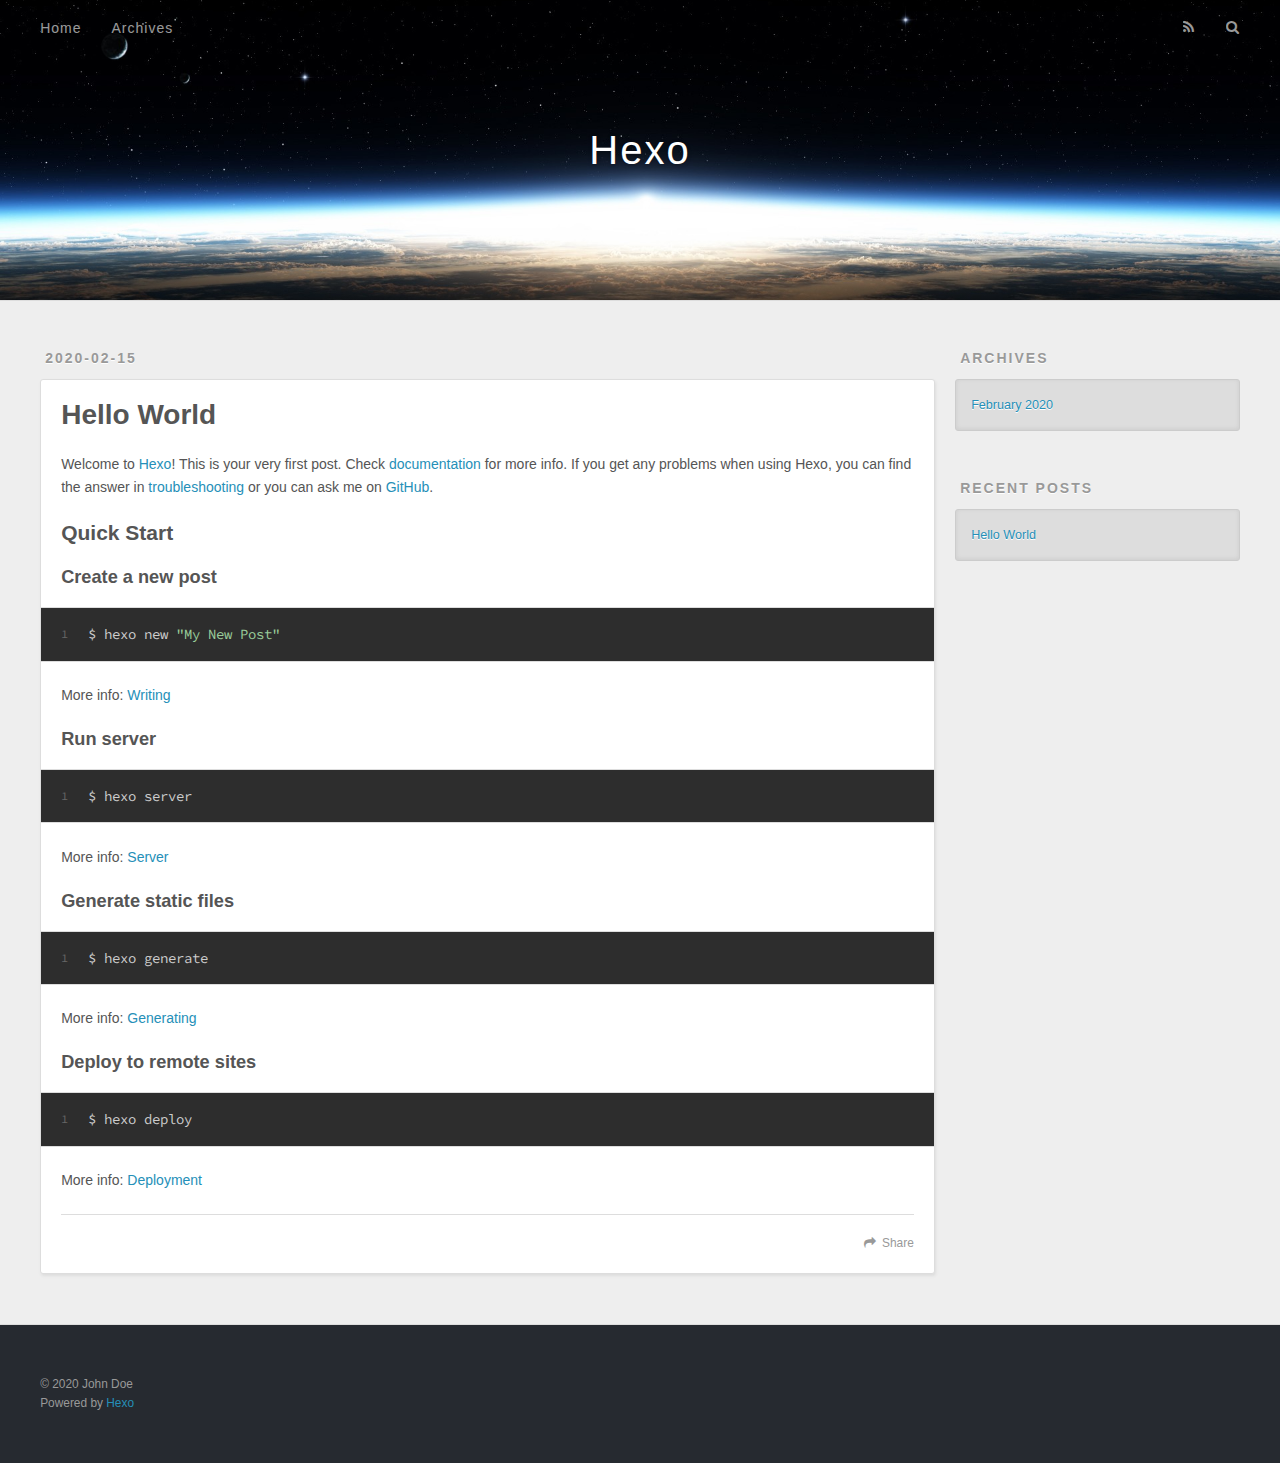
==== index.html @ aa14c9c3 "Site updated: 2020-02-15 01:35:12" ====
<!DOCTYPE html>
<html>
<head>
  <meta charset="utf-8">
  

  
  <title>Hexo</title>
  <meta name="viewport" content="width=device-width, initial-scale=1, maximum-scale=1">
  <meta property="og:type" content="website">
<meta property="og:title" content="Hexo">
<meta property="og:url" content="http://yoursite.com/index.html">
<meta property="og:site_name" content="Hexo">
<meta property="og:locale" content="en_US">
<meta property="article:author" content="John Doe">
<meta name="twitter:card" content="summary">
  
    <link rel="alternate" href="/atom.xml" title="Hexo" type="application/atom+xml">
  
  
    <link rel="icon" href="/favicon.png">
  
  
    <link href="//fonts.googleapis.com/css?family=Source+Code+Pro" rel="stylesheet" type="text/css">
  
  
<link rel="stylesheet" href="/css/style.css">

<meta name="generator" content="Hexo 4.2.0"></head>

<body>
  <div id="container">
    <div id="wrap">
      <header id="header">
  <div id="banner"></div>
  <div id="header-outer" class="outer">
    <div id="header-title" class="inner">
      <h1 id="logo-wrap">
        <a href="/" id="logo">Hexo</a>
      </h1>
      
    </div>
    <div id="header-inner" class="inner">
      <nav id="main-nav">
        <a id="main-nav-toggle" class="nav-icon"></a>
        
          <a class="main-nav-link" href="/">Home</a>
        
          <a class="main-nav-link" href="/archives">Archives</a>
        
      </nav>
      <nav id="sub-nav">
        
          <a id="nav-rss-link" class="nav-icon" href="/atom.xml" title="RSS Feed"></a>
        
        <a id="nav-search-btn" class="nav-icon" title="Search"></a>
      </nav>
      <div id="search-form-wrap">
        <form action="//google.com/search" method="get" accept-charset="UTF-8" class="search-form"><input type="search" name="q" class="search-form-input" placeholder="Search"><button type="submit" class="search-form-submit">&#xF002;</button><input type="hidden" name="sitesearch" value="http://yoursite.com"></form>
      </div>
    </div>
  </div>
</header>
      <div class="outer">
        <section id="main">
  
    <article id="post-hello-world" class="article article-type-post" itemscope itemprop="blogPost">
  <div class="article-meta">
    <a href="/2020/02/15/hello-world/" class="article-date">
  <time datetime="2020-02-14T17:27:29.000Z" itemprop="datePublished">2020-02-15</time>
</a>
    
  </div>
  <div class="article-inner">
    
    
      <header class="article-header">
        
  
    <h1 itemprop="name">
      <a class="article-title" href="/2020/02/15/hello-world/">Hello World</a>
    </h1>
  

      </header>
    
    <div class="article-entry" itemprop="articleBody">
      
        <p>Welcome to <a href="https://hexo.io/" target="_blank" rel="noopener">Hexo</a>! This is your very first post. Check <a href="https://hexo.io/docs/" target="_blank" rel="noopener">documentation</a> for more info. If you get any problems when using Hexo, you can find the answer in <a href="https://hexo.io/docs/troubleshooting.html" target="_blank" rel="noopener">troubleshooting</a> or you can ask me on <a href="https://github.com/hexojs/hexo/issues" target="_blank" rel="noopener">GitHub</a>.</p>
<h2 id="Quick-Start"><a href="#Quick-Start" class="headerlink" title="Quick Start"></a>Quick Start</h2><h3 id="Create-a-new-post"><a href="#Create-a-new-post" class="headerlink" title="Create a new post"></a>Create a new post</h3><figure class="highlight bash"><table><tr><td class="gutter"><pre><span class="line">1</span><br></pre></td><td class="code"><pre><span class="line">$ hexo new <span class="string">"My New Post"</span></span><br></pre></td></tr></table></figure>

<p>More info: <a href="https://hexo.io/docs/writing.html" target="_blank" rel="noopener">Writing</a></p>
<h3 id="Run-server"><a href="#Run-server" class="headerlink" title="Run server"></a>Run server</h3><figure class="highlight bash"><table><tr><td class="gutter"><pre><span class="line">1</span><br></pre></td><td class="code"><pre><span class="line">$ hexo server</span><br></pre></td></tr></table></figure>

<p>More info: <a href="https://hexo.io/docs/server.html" target="_blank" rel="noopener">Server</a></p>
<h3 id="Generate-static-files"><a href="#Generate-static-files" class="headerlink" title="Generate static files"></a>Generate static files</h3><figure class="highlight bash"><table><tr><td class="gutter"><pre><span class="line">1</span><br></pre></td><td class="code"><pre><span class="line">$ hexo generate</span><br></pre></td></tr></table></figure>

<p>More info: <a href="https://hexo.io/docs/generating.html" target="_blank" rel="noopener">Generating</a></p>
<h3 id="Deploy-to-remote-sites"><a href="#Deploy-to-remote-sites" class="headerlink" title="Deploy to remote sites"></a>Deploy to remote sites</h3><figure class="highlight bash"><table><tr><td class="gutter"><pre><span class="line">1</span><br></pre></td><td class="code"><pre><span class="line">$ hexo deploy</span><br></pre></td></tr></table></figure>

<p>More info: <a href="https://hexo.io/docs/one-command-deployment.html" target="_blank" rel="noopener">Deployment</a></p>

      
    </div>
    <footer class="article-footer">
      <a data-url="http://yoursite.com/2020/02/15/hello-world/" data-id="ck6mg7y090000gibo6sm74oia" class="article-share-link">Share</a>
      
      
    </footer>
  </div>
  
</article>


  


</section>
        
          <aside id="sidebar">
  
    

  
    

  
    
  
    
  <div class="widget-wrap">
    <h3 class="widget-title">Archives</h3>
    <div class="widget">
      <ul class="archive-list"><li class="archive-list-item"><a class="archive-list-link" href="/archives/2020/02/">February 2020</a></li></ul>
    </div>
  </div>


  
    
  <div class="widget-wrap">
    <h3 class="widget-title">Recent Posts</h3>
    <div class="widget">
      <ul>
        
          <li>
            <a href="/2020/02/15/hello-world/">Hello World</a>
          </li>
        
      </ul>
    </div>
  </div>

  
</aside>
        
      </div>
      <footer id="footer">
  
  <div class="outer">
    <div id="footer-info" class="inner">
      &copy; 2020 John Doe<br>
      Powered by <a href="http://hexo.io/" target="_blank">Hexo</a>
    </div>
  </div>
</footer>
    </div>
    <nav id="mobile-nav">
  
    <a href="/" class="mobile-nav-link">Home</a>
  
    <a href="/archives" class="mobile-nav-link">Archives</a>
  
</nav>
    

<script src="//ajax.googleapis.com/ajax/libs/jquery/2.0.3/jquery.min.js"></script>


  
<link rel="stylesheet" href="/fancybox/jquery.fancybox.css">

  
<script src="/fancybox/jquery.fancybox.pack.js"></script>




<script src="/js/script.js"></script>




  </div>
</body>
</html>
---- css/style.css ----
body {
  width: 100%;
}
body:before,
body:after {
  content: "";
  display: table;
}
body:after {
  clear: both;
}
html,
body,
div,
span,
applet,
object,
iframe,
h1,
h2,
h3,
h4,
h5,
h6,
p,
blockquote,
pre,
a,
abbr,
acronym,
address,
big,
cite,
code,
del,
dfn,
em,
img,
ins,
kbd,
q,
s,
samp,
small,
strike,
strong,
sub,
sup,
tt,
var,
dl,
dt,
dd,
ol,
ul,
li,
fieldset,
form,
label,
legend,
table,
caption,
tbody,
tfoot,
thead,
tr,
th,
td {
  margin: 0;
  padding: 0;
  border: 0;
  outline: 0;
  font-weight: inherit;
  font-style: inherit;
  font-family: inherit;
  font-size: 100%;
  vertical-align: baseline;
}
body {
  line-height: 1;
  color: #000;
  background: #fff;
}
ol,
ul {
  list-style: none;
}
table {
  border-collapse: separate;
  border-spacing: 0;
  vertical-align: middle;
}
caption,
th,
td {
  text-align: left;
  font-weight: normal;
  vertical-align: middle;
}
a img {
  border: none;
}
input,
button {
  margin: 0;
  padding: 0;
}
input::-moz-focus-inner,
button::-moz-focus-inner {
  border: 0;
  padding: 0;
}
@font-face {
  font-family: FontAwesome;
  font-style: normal;
  font-weight: normal;
  src: url("fonts/fontawesome-webfont.eot?v=#4.0.3");
  src: url("fonts/fontawesome-webfont.eot?#iefix&v=#4.0.3") format("embedded-opentype"), url("fonts/fontawesome-webfont.woff?v=#4.0.3") format("woff"), url("fonts/fontawesome-webfont.ttf?v=#4.0.3") format("truetype"), url("fonts/fontawesome-webfont.svg#fontawesomeregular?v=#4.0.3") format("svg");
}
html,
body,
#container {
  height: 100%;
}
body {
  background: #eee;
  font: 14px -apple-system, BlinkMacSystemFont, "Segoe UI", "Roboto", "Oxygen", "Ubuntu", "Cantarell", "Fira Sans", "Droid Sans", "Helvetica Neue", sans-serif;
  -webkit-text-size-adjust: 100%;
}
.outer {
  max-width: 1220px;
  margin: 0 auto;
  padding: 0 20px;
}
.outer:before,
.outer:after {
  content: "";
  display: table;
}
.outer:after {
  clear: both;
}
.inner {
  display: inline;
  float: left;
  width: 98.33333333333333%;
  margin: 0 0.833333333333333%;
}
.left,
.alignleft {
  float: left;
}
.right,
.alignright {
  float: right;
}
.clear {
  clear: both;
}
#container {
  position: relative;
}
.mobile-nav-on {
  overflow: hidden;
}
#wrap {
  height: 100%;
  width: 100%;
  position: absolute;
  top: 0;
  left: 0;
  -webkit-transition: 0.2s ease-out;
  -moz-transition: 0.2s ease-out;
  -ms-transition: 0.2s ease-out;
  transition: 0.2s ease-out;
  z-index: 1;
  background: #eee;
}
.mobile-nav-on #wrap {
  left: 280px;
}
@media screen and (min-width: 768px) {
  #main {
    display: inline;
    float: left;
    width: 73.33333333333333%;
    margin: 0 0.833333333333333%;
  }
}
.article-date,
.article-category-link,
.archive-year,
.widget-title {
  text-decoration: none;
  text-transform: uppercase;
  letter-spacing: 2px;
  color: #999;
  margin-bottom: 1em;
  margin-left: 5px;
  line-height: 1em;
  text-shadow: 0 1px #fff;
  font-weight: bold;
}
.article-inner,
.archive-article-inner {
  background: #fff;
  -webkit-box-shadow: 1px 2px 3px #ddd;
  box-shadow: 1px 2px 3px #ddd;
  border: 1px solid #ddd;
  border-radius: 3px;
}
.article-entry h1,
.widget h1 {
  font-size: 2em;
}
.article-entry h2,
.widget h2 {
  font-size: 1.5em;
}
.article-entry h3,
.widget h3 {
  font-size: 1.3em;
}
.article-entry h4,
.widget h4 {
  font-size: 1.2em;
}
.article-entry h5,
.widget h5 {
  font-size: 1em;
}
.article-entry h6,
.widget h6 {
  font-size: 1em;
  color: #999;
}
.article-entry hr,
.widget hr {
  border: 1px dashed #ddd;
}
.article-entry strong,
.widget strong {
  font-weight: bold;
}
.article-entry em,
.widget em,
.article-entry cite,
.widget cite {
  font-style: italic;
}
.article-entry sup,
.widget sup,
.article-entry sub,
.widget sub {
  font-size: 0.75em;
  line-height: 0;
  position: relative;
  vertical-align: baseline;
}
.article-entry sup,
.widget sup {
  top: -0.5em;
}
.article-entry sub,
.widget sub {
  bottom: -0.2em;
}
.article-entry small,
.widget small {
  font-size: 0.85em;
}
.article-entry acronym,
.widget acronym,
.article-entry abbr,
.widget abbr {
  border-bottom: 1px dotted;
}
.article-entry ul,
.widget ul,
.article-entry ol,
.widget ol,
.article-entry dl,
.widget dl {
  margin: 0 20px;
  line-height: 1.6em;
}
.article-entry ul ul,
.widget ul ul,
.article-entry ol ul,
.widget ol ul,
.article-entry ul ol,
.widget ul ol,
.article-entry ol ol,
.widget ol ol {
  margin-top: 0;
  margin-bottom: 0;
}
.article-entry ul,
.widget ul {
  list-style: disc;
}
.article-entry ol,
.widget ol {
  list-style: decimal;
}
.article-entry dt,
.widget dt {
  font-weight: bold;
}
#header {
  height: 300px;
  position: relative;
  border-bottom: 1px solid #ddd;
}
#header:before,
#header:after {
  content: "";
  position: absolute;
  left: 0;
  right: 0;
  height: 40px;
}
#header:before {
  top: 0;
  background: -webkit-linear-gradient(rgba(0,0,0,0.2), transparent);
  background: -moz-linear-gradient(rgba(0,0,0,0.2), transparent);
  background: -ms-linear-gradient(rgba(0,0,0,0.2), transparent);
  background: linear-gradient(rgba(0,0,0,0.2), transparent);
}
#header:after {
  bottom: 0;
  background: -webkit-linear-gradient(transparent, rgba(0,0,0,0.2));
  background: -moz-linear-gradient(transparent, rgba(0,0,0,0.2));
  background: -ms-linear-gradient(transparent, rgba(0,0,0,0.2));
  background: linear-gradient(transparent, rgba(0,0,0,0.2));
}
#header-outer {
  height: 100%;
  position: relative;
}
#header-inner {
  position: relative;
  overflow: hidden;
}
#banner {
  position: absolute;
  top: 0;
  left: 0;
  width: 100%;
  height: 100%;
  background: url("images/banner.jpg") center #000;
  -webkit-background-size: cover;
  -moz-background-size: cover;
  background-size: cover;
  z-index: -1;
}
#header-title {
  text-align: center;
  height: 40px;
  position: absolute;
  top: 50%;
  left: 0;
  margin-top: -20px;
}
#logo,
#subtitle {
  text-decoration: none;
  color: #fff;
  font-weight: 300;
  text-shadow: 0 1px 4px rgba(0,0,0,0.3);
}
#logo {
  font-size: 40px;
  line-height: 40px;
  letter-spacing: 2px;
}
#subtitle {
  font-size: 16px;
  line-height: 16px;
  letter-spacing: 1px;
}
#subtitle-wrap {
  margin-top: 16px;
}
#main-nav {
  float: left;
  margin-left: -15px;
}
.nav-icon,
.main-nav-link {
  float: left;
  color: #fff;
  opacity: 0.6;
  text-decoration: none;
  text-shadow: 0 1px rgba(0,0,0,0.2);
  -webkit-transition: opacity 0.2s;
  -moz-transition: opacity 0.2s;
  -ms-transition: opacity 0.2s;
  transition: opacity 0.2s;
  display: block;
  padding: 20px 15px;
}
.nav-icon:hover,
.main-nav-link:hover {
  opacity: 1;
}
.nav-icon {
  font-family: FontAwesome;
  text-align: center;
  font-size: 14px;
  width: 14px;
  height: 14px;
  padding: 20px 15px;
  position: relative;
  cursor: pointer;
}
.main-nav-link {
  font-weight: 300;
  letter-spacing: 1px;
}
@media screen and (max-width: 479px) {
  .main-nav-link {
    display: none;
  }
}
#main-nav-toggle {
  display: none;
}
#main-nav-toggle:before {
  content: "\f0c9";
}
@media screen and (max-width: 479px) {
  #main-nav-toggle {
    display: block;
  }
}
#sub-nav {
  float: right;
  margin-right: -15px;
}
#nav-rss-link:before {
  content: "\f09e";
}
#nav-search-btn:before {
  content: "\f002";
}
#search-form-wrap {
  position: absolute;
  top: 15px;
  width: 150px;
  height: 30px;
  right: -150px;
  opacity: 0;
  -webkit-transition: 0.2s ease-out;
  -moz-transition: 0.2s ease-out;
  -ms-transition: 0.2s ease-out;
  transition: 0.2s ease-out;
}
#search-form-wrap.on {
  opacity: 1;
  right: 0;
}
@media screen and (max-width: 479px) {
  #search-form-wrap {
    width: 100%;
    right: -100%;
  }
}
.search-form {
  position: absolute;
  top: 0;
  left: 0;
  right: 0;
  background: #fff;
  padding: 5px 15px;
  border-radius: 15px;
  -webkit-box-shadow: 0 0 10px rgba(0,0,0,0.3);
  box-shadow: 0 0 10px rgba(0,0,0,0.3);
}
.search-form-input {
  border: none;
  background: none;
  color: #555;
  width: 100%;
  font: 13px -apple-system, BlinkMacSystemFont, "Segoe UI", "Roboto", "Oxygen", "Ubuntu", "Cantarell", "Fira Sans", "Droid Sans", "Helvetica Neue", sans-serif;
  outline: none;
}
.search-form-input::-webkit-search-results-decoration,
.search-form-input::-webkit-search-cancel-button {
  -webkit-appearance: none;
}
.search-form-submit {
  position: absolute;
  top: 50%;
  right: 10px;
  margin-top: -7px;
  font: 13px FontAwesome;
  border: none;
  background: none;
  color: #bbb;
  cursor: pointer;
}
.search-form-submit:hover,
.search-form-submit:focus {
  color: #777;
}
.article {
  margin: 50px 0;
}
.article-inner {
  overflow: hidden;
}
.article-meta:before,
.article-meta:after {
  content: "";
  display: table;
}
.article-meta:after {
  clear: both;
}
.article-date {
  float: left;
}
.article-category {
  float: left;
  line-height: 1em;
  color: #ccc;
  text-shadow: 0 1px #fff;
  margin-left: 8px;
}
.article-category:before {
  content: "\2022";
}
.article-category-link {
  margin: 0 12px 1em;
}
.article-header {
  padding: 20px 20px 0;
}
.article-title {
  text-decoration: none;
  font-size: 2em;
  font-weight: bold;
  color: #555;
  line-height: 1.1em;
  -webkit-transition: color 0.2s;
  -moz-transition: color 0.2s;
  -ms-transition: color 0.2s;
  transition: color 0.2s;
}
a.article-title:hover {
  color: #258fb8;
}
.article-entry {
  color: #555;
  padding: 0 20px;
}
.article-entry:before,
.article-entry:after {
  content: "";
  display: table;
}
.article-entry:after {
  clear: both;
}
.article-entry p,
.article-entry table {
  line-height: 1.6em;
  margin: 1.6em 0;
}
.article-entry h1,
.article-entry h2,
.article-entry h3,
.article-entry h4,
.article-entry h5,
.article-entry h6 {
  font-weight: bold;
}
.article-entry h1,
.article-entry h2,
.article-entry h3,
.article-entry h4,
.article-entry h5,
.article-entry h6 {
  line-height: 1.1em;
  margin: 1.1em 0;
}
.article-entry a {
  color: #258fb8;
  text-decoration: none;
}
.article-entry a:hover {
  text-decoration: underline;
}
.article-entry ul,
.article-entry ol,
.article-entry dl {
  margin-top: 1.6em;
  margin-bottom: 1.6em;
}
.article-entry img,
.article-entry video {
  max-width: 100%;
  height: auto;
  display: block;
  margin: auto;
}
.article-entry iframe {
  border: none;
}
.article-entry table {
  width: 100%;
  border-collapse: collapse;
  border-spacing: 0;
}
.article-entry th {
  font-weight: bold;
  border-bottom: 3px solid #ddd;
  padding-bottom: 0.5em;
}
.article-entry td {
  border-bottom: 1px solid #ddd;
  padding: 10px 0;
}
.article-entry blockquote {
  font-family: Georgia, "Times New Roman", serif;
  font-size: 1.4em;
  margin: 1.6em 20px;
  text-align: center;
}
.article-entry blockquote footer {
  font-size: 14px;
  margin: 1.6em 0;
  font-family: -apple-system, BlinkMacSystemFont, "Segoe UI", "Roboto", "Oxygen", "Ubuntu", "Cantarell", "Fira Sans", "Droid Sans", "Helvetica Neue", sans-serif;
}
.article-entry blockquote footer cite:before {
  content: "—";
  padding: 0 0.5em;
}
.article-entry .pullquote {
  text-align: left;
  width: 45%;
  margin: 0;
}
.article-entry .pullquote.left {
  margin-left: 0.5em;
  margin-right: 1em;
}
.article-entry .pullquote.right {
  margin-right: 0.5em;
  margin-left: 1em;
}
.article-entry .caption {
  color: #999;
  display: block;
  font-size: 0.9em;
  margin-top: 0.5em;
  position: relative;
  text-align: center;
}
.article-entry .video-container {
  position: relative;
  padding-top: 56.25%;
  height: 0;
  overflow: hidden;
}
.article-entry .video-container iframe,
.article-entry .video-container object,
.article-entry .video-container embed {
  position: absolute;
  top: 0;
  left: 0;
  width: 100%;
  height: 100%;
  margin-top: 0;
}
.article-more-link a {
  display: inline-block;
  line-height: 1em;
  padding: 6px 15px;
  border-radius: 15px;
  background: #eee;
  color: #999;
  text-shadow: 0 1px #fff;
  text-decoration: none;
}
.article-more-link a:hover {
  background: #258fb8;
  color: #fff;
  text-decoration: none;
  text-shadow: 0 1px #1e7293;
}
.article-footer {
  font-size: 0.85em;
  line-height: 1.6em;
  border-top: 1px solid #ddd;
  padding-top: 1.6em;
  margin: 0 20px 20px;
}
.article-footer:before,
.article-footer:after {
  content: "";
  display: table;
}
.article-footer:after {
  clear: both;
}
.article-footer a {
  color: #999;
  text-decoration: none;
}
.article-footer a:hover {
  color: #555;
}
.article-tag-list-item {
  float: left;
  margin-right: 10px;
}
.article-tag-list-link:before {
  content: "#";
}
.article-comment-link {
  float: right;
}
.article-comment-link:before {
  content: "\f075";
  font-family: FontAwesome;
  padding-right: 8px;
}
.article-share-link {
  cursor: pointer;
  float: right;
  margin-left: 20px;
}
.article-share-link:before {
  content: "\f064";
  font-family: FontAwesome;
  padding-right: 6px;
}
#article-nav {
  position: relative;
}
#article-nav:before,
#article-nav:after {
  content: "";
  display: table;
}
#article-nav:after {
  clear: both;
}
@media screen and (min-width: 768px) {
  #article-nav {
    margin: 50px 0;
  }
  #article-nav:before {
    width: 8px;
    height: 8px;
    position: absolute;
    top: 50%;
    left: 50%;
    margin-top: -4px;
    margin-left: -4px;
    content: "";
    border-radius: 50%;
    background: #ddd;
    -webkit-box-shadow: 0 1px 2px #fff;
    box-shadow: 0 1px 2px #fff;
  }
}
.article-nav-link-wrap {
  text-decoration: none;
  text-shadow: 0 1px #fff;
  color: #999;
  -webkit-box-sizing: border-box;
  -moz-box-sizing: border-box;
  box-sizing: border-box;
  margin-top: 50px;
  text-align: center;
  display: block;
}
.article-nav-link-wrap:hover {
  color: #555;
}
@media screen and (min-width: 768px) {
  .article-nav-link-wrap {
    width: 50%;
    margin-top: 0;
  }
}
@media screen and (min-width: 768px) {
  #article-nav-newer {
    float: left;
    text-align: right;
    padding-right: 20px;
  }
}
@media screen and (min-width: 768px) {
  #article-nav-older {
    float: right;
    text-align: left;
    padding-left: 20px;
  }
}
.article-nav-caption {
  text-transform: uppercase;
  letter-spacing: 2px;
  color: #ddd;
  line-height: 1em;
  font-weight: bold;
}
#article-nav-newer .article-nav-caption {
  margin-right: -2px;
}
.article-nav-title {
  font-size: 0.85em;
  line-height: 1.6em;
  margin-top: 0.5em;
}
.article-share-box {
  position: absolute;
  display: none;
  background: #fff;
  -webkit-box-shadow: 1px 2px 10px rgba(0,0,0,0.2);
  box-shadow: 1px 2px 10px rgba(0,0,0,0.2);
  border-radius: 3px;
  margin-left: -145px;
  overflow: hidden;
  z-index: 1;
}
.article-share-box.on {
  display: block;
}
.article-share-input {
  width: 100%;
  background: none;
  -webkit-box-sizing: border-box;
  -moz-box-sizing: border-box;
  box-sizing: border-box;
  font: 14px -apple-system, BlinkMacSystemFont, "Segoe UI", "Roboto", "Oxygen", "Ubuntu", "Cantarell", "Fira Sans", "Droid Sans", "Helvetica Neue", sans-serif;
  padding: 0 15px;
  color: #555;
  outline: none;
  border: 1px solid #ddd;
  border-radius: 3px 3px 0 0;
  height: 36px;
  line-height: 36px;
}
.article-share-links {
  background: #eee;
}
.article-share-links:before,
.article-share-links:after {
  content: "";
  display: table;
}
.article-share-links:after {
  clear: both;
}
.article-share-twitter,
.article-share-facebook,
.article-share-pinterest,
.article-share-google {
  width: 50px;
  height: 36px;
  display: block;
  float: left;
  position: relative;
  color: #999;
  text-shadow: 0 1px #fff;
}
.article-share-twitter:before,
.article-share-facebook:before,
.article-share-pinterest:before,
.article-share-google:before {
  font-size: 20px;
  font-family: FontAwesome;
  width: 20px;
  height: 20px;
  position: absolute;
  top: 50%;
  left: 50%;
  margin-top: -10px;
  margin-left: -10px;
  text-align: center;
}
.article-share-twitter:hover,
.article-share-facebook:hover,
.article-share-pinterest:hover,
.article-share-google:hover {
  color: #fff;
}
.article-share-twitter:before {
  content: "\f099";
}
.article-share-twitter:hover {
  background: #00aced;
  text-shadow: 0 1px #008abe;
}
.article-share-facebook:before {
  content: "\f09a";
}
.article-share-facebook:hover {
  background: #3b5998;
  text-shadow: 0 1px #2f477a;
}
.article-share-pinterest:before {
  content: "\f0d2";
}
.article-share-pinterest:hover {
  background: #cb2027;
  text-shadow: 0 1px #a21a1f;
}
.article-share-google:before {
  content: "\f0d5";
}
.article-share-google:hover {
  background: #dd4b39;
  text-shadow: 0 1px #be3221;
}
.article-gallery {
  background: #000;
  position: relative;
}
.article-gallery-photos {
  position: relative;
  overflow: hidden;
}
.article-gallery-img {
  display: none;
  max-width: 100%;
}
.article-gallery-img:first-child {
  display: block;
}
.article-gallery-img.loaded {
  position: absolute;
  display: block;
}
.article-gallery-img img {
  display: block;
  max-width: 100%;
  margin: 0 auto;
}
#comments {
  background: #fff;
  -webkit-box-shadow: 1px 2px 3px #ddd;
  box-shadow: 1px 2px 3px #ddd;
  padding: 20px;
  border: 1px solid #ddd;
  border-radius: 3px;
  margin: 50px 0;
}
#comments a {
  color: #258fb8;
}
.archives-wrap {
  margin: 50px 0;
}
.archives:before,
.archives:after {
  content: "";
  display: table;
}
.archives:after {
  clear: both;
}
.archive-year-wrap {
  margin-bottom: 1em;
}
.archives {
  -webkit-column-gap: 10px;
  -moz-column-gap: 10px;
  column-gap: 10px;
}
@media screen and (min-width: 480px) and (max-width: 767px) {
  .archives {
    -webkit-column-count: 2;
    -moz-column-count: 2;
    column-count: 2;
  }
}
@media screen and (min-width: 768px) {
  .archives {
    -webkit-column-count: 3;
    -moz-column-count: 3;
    column-count: 3;
  }
}
.archive-article {
  -webkit-column-break-inside: avoid;
  page-break-inside: avoid;
  overflow: hidden;
  break-inside: avoid-column;
}
.archive-article-inner {
  padding: 10px;
  margin-bottom: 15px;
}
.archive-article-title {
  text-decoration: none;
  font-weight: bold;
  color: #555;
  -webkit-transition: color 0.2s;
  -moz-transition: color 0.2s;
  -ms-transition: color 0.2s;
  transition: color 0.2s;
  line-height: 1.6em;
}
.archive-article-title:hover {
  color: #258fb8;
}
.archive-article-footer {
  margin-top: 1em;
}
.archive-article-date {
  color: #999;
  text-decoration: none;
  font-size: 0.85em;
  line-height: 1em;
  margin-bottom: 0.5em;
  display: block;
}
#page-nav {
  margin: 50px auto;
  background: #fff;
  -webkit-box-shadow: 1px 2px 3px #ddd;
  box-shadow: 1px 2px 3px #ddd;
  border: 1px solid #ddd;
  border-radius: 3px;
  text-align: center;
  color: #999;
  overflow: hidden;
}
#page-nav:before,
#page-nav:after {
  content: "";
  display: table;
}
#page-nav:after {
  clear: both;
}
#page-nav a,
#page-nav span {
  padding: 10px 20px;
  line-height: 1;
  height: 2ex;
}
#page-nav a {
  color: #999;
  text-decoration: none;
}
#page-nav a:hover {
  background: #999;
  color: #fff;
}
#page-nav .prev {
  float: left;
}
#page-nav .next {
  float: right;
}
#page-nav .page-number {
  display: inline-block;
}
@media screen and (max-width: 479px) {
  #page-nav .page-number {
    display: none;
  }
}
#page-nav .current {
  color: #555;
  font-weight: bold;
}
#page-nav .space {
  color: #ddd;
}
#footer {
  background: #262a30;
  padding: 50px 0;
  border-top: 1px solid #ddd;
  color: #999;
}
#footer a {
  color: #258fb8;
  text-decoration: none;
}
#footer a:hover {
  text-decoration: underline;
}
#footer-info {
  line-height: 1.6em;
  font-size: 0.85em;
}
.article-entry pre,
.article-entry .highlight {
  background: #2d2d2d;
  margin: 0 -20px;
  padding: 15px 20px;
  border-style: solid;
  border-color: #ddd;
  border-width: 1px 0;
  overflow: auto;
  color: #ccc;
  line-height: 22.400000000000002px;
}
.article-entry .highlight .gutter pre,
.article-entry .gist .gist-file .gist-data .line-numbers {
  color: #666;
  font-size: 0.85em;
}
.article-entry pre,
.article-entry code {
  font-family: "Source Code Pro", Consolas, Monaco, Menlo, Consolas, monospace;
}
.article-entry code {
  background: #eee;
  text-shadow: 0 1px #fff;
  padding: 0 0.3em;
}
.article-entry pre code {
  background: none;
  text-shadow: none;
  padding: 0;
}
.article-entry .highlight pre {
  border: none;
  margin: 0;
  padding: 0;
}
.article-entry .highlight table {
  margin: 0;
  width: auto;
}
.article-entry .highlight td {
  border: none;
  padding: 0;
}
.article-entry .highlight figcaption {
  font-size: 0.85em;
  color: #999;
  line-height: 1em;
  margin-bottom: 1em;
}
.article-entry .highlight figcaption:before,
.article-entry .highlight figcaption:after {
  content: "";
  display: table;
}
.article-entry .highlight figcaption:after {
  clear: both;
}
.article-entry .highlight figcaption a {
  float: right;
}
.article-entry .highlight .gutter pre {
  text-align: right;
  padding-right: 20px;
}
.article-entry .highlight .line {
  height: 22.400000000000002px;
}
.article-entry .highlight .line.marked {
  background: #515151;
}
.article-entry .gist {
  margin: 0 -20px;
  border-style: solid;
  border-color: #ddd;
  border-width: 1px 0;
  background: #2d2d2d;
  padding: 15px 20px 15px 0;
}
.article-entry .gist .gist-file {
  border: none;
  font-family: "Source Code Pro", Consolas, Monaco, Menlo, Consolas, monospace;
  margin: 0;
}
.article-entry .gist .gist-file .gist-data {
  background: none;
  border: none;
}
.article-entry .gist .gist-file .gist-data .line-numbers {
  background: none;
  border: none;
  padding: 0 20px 0 0;
}
.article-entry .gist .gist-file .gist-data .line-data {
  padding: 0 !important;
}
.article-entry .gist .gist-file .highlight {
  margin: 0;
  padding: 0;
  border: none;
}
.article-entry .gist .gist-file .gist-meta {
  background: #2d2d2d;
  color: #999;
  font: 0.85em -apple-system, BlinkMacSystemFont, "Segoe UI", "Roboto", "Oxygen", "Ubuntu", "Cantarell", "Fira Sans", "Droid Sans", "Helvetica Neue", sans-serif;
  text-shadow: 0 0;
  padding: 0;
  margin-top: 1em;
  margin-left: 20px;
}
.article-entry .gist .gist-file .gist-meta a {
  color: #258fb8;
  font-weight: normal;
}
.article-entry .gist .gist-file .gist-meta a:hover {
  text-decoration: underline;
}
pre .comment,
pre .title {
  color: #999;
}
pre .variable,
pre .attribute,
pre .tag,
pre .regexp,
pre .ruby .constant,
pre .xml .tag .title,
pre .xml .pi,
pre .xml .doctype,
pre .html .doctype,
pre .css .id,
pre .css .class,
pre .css .pseudo {
  color: #f2777a;
}
pre .number,
pre .preprocessor,
pre .built_in,
pre .literal,
pre .params,
pre .constant {
  color: #f99157;
}
pre .class,
pre .ruby .class .title,
pre .css .rules .attribute {
  color: #9c9;
}
pre .string,
pre .value,
pre .inheritance,
pre .header,
pre .ruby .symbol,
pre .xml .cdata {
  color: #9c9;
}
pre .css .hexcolor {
  color: #6cc;
}
pre .function,
pre .python .decorator,
pre .python .title,
pre .ruby .function .title,
pre .ruby .title .keyword,
pre .perl .sub,
pre .javascript .title,
pre .coffeescript .title {
  color: #69c;
}
pre .keyword,
pre .javascript .function {
  color: #c9c;
}
@media screen and (max-width: 479px) {
  #mobile-nav {
    position: absolute;
    top: 0;
    left: 0;
    width: 280px;
    height: 100%;
    background: #191919;
    border-right: 1px solid #fff;
  }
}
@media screen and (max-width: 479px) {
  .mobile-nav-link {
    display: block;
    color: #999;
    text-decoration: none;
    padding: 15px 20px;
    font-weight: bold;
  }
  .mobile-nav-link:hover {
    color: #fff;
  }
}
@media screen and (min-width: 768px) {
  #sidebar {
    display: inline;
    float: left;
    width: 23.333333333333332%;
    margin: 0 0.833333333333333%;
  }
}
.widget-wrap {
  margin: 50px 0;
}
.widget {
  color: #777;
  text-shadow: 0 1px #fff;
  background: #ddd;
  -webkit-box-shadow: 0 -1px 4px #ccc inset;
  box-shadow: 0 -1px 4px #ccc inset;
  border: 1px solid #ccc;
  padding: 15px;
  border-radius: 3px;
}
.widget a {
  color: #258fb8;
  text-decoration: none;
}
.widget a:hover {
  text-decoration: underline;
}
.widget ul ul,
.widget ol ul,
.widget dl ul,
.widget ul ol,
.widget ol ol,
.widget dl ol,
.widget ul dl,
.widget ol dl,
.widget dl dl {
  margin-left: 15px;
  list-style: disc;
}
.widget {
  line-height: 1.6em;
  word-wrap: break-word;
  font-size: 0.9em;
}
.widget ul,
.widget ol {
  list-style: none;
  margin: 0;
}
.widget ul ul,
.widget ol ul,
.widget ul ol,
.widget ol ol {
  margin: 0 20px;
}
.widget ul ul,
.widget ol ul {
  list-style: disc;
}
.widget ul ol,
.widget ol ol {
  list-style: decimal;
}
.category-list-count,
.tag-list-count,
.archive-list-count {
  padding-left: 5px;
  color: #999;
  font-size: 0.85em;
}
.category-list-count:before,
.tag-list-count:before,
.archive-list-count:before {
  content: "(";
}
.category-list-count:after,
.tag-list-count:after,
.archive-list-count:after {
  content: ")";
}
.tagcloud a {
  margin-right: 5px;
  display: inline-block;
}
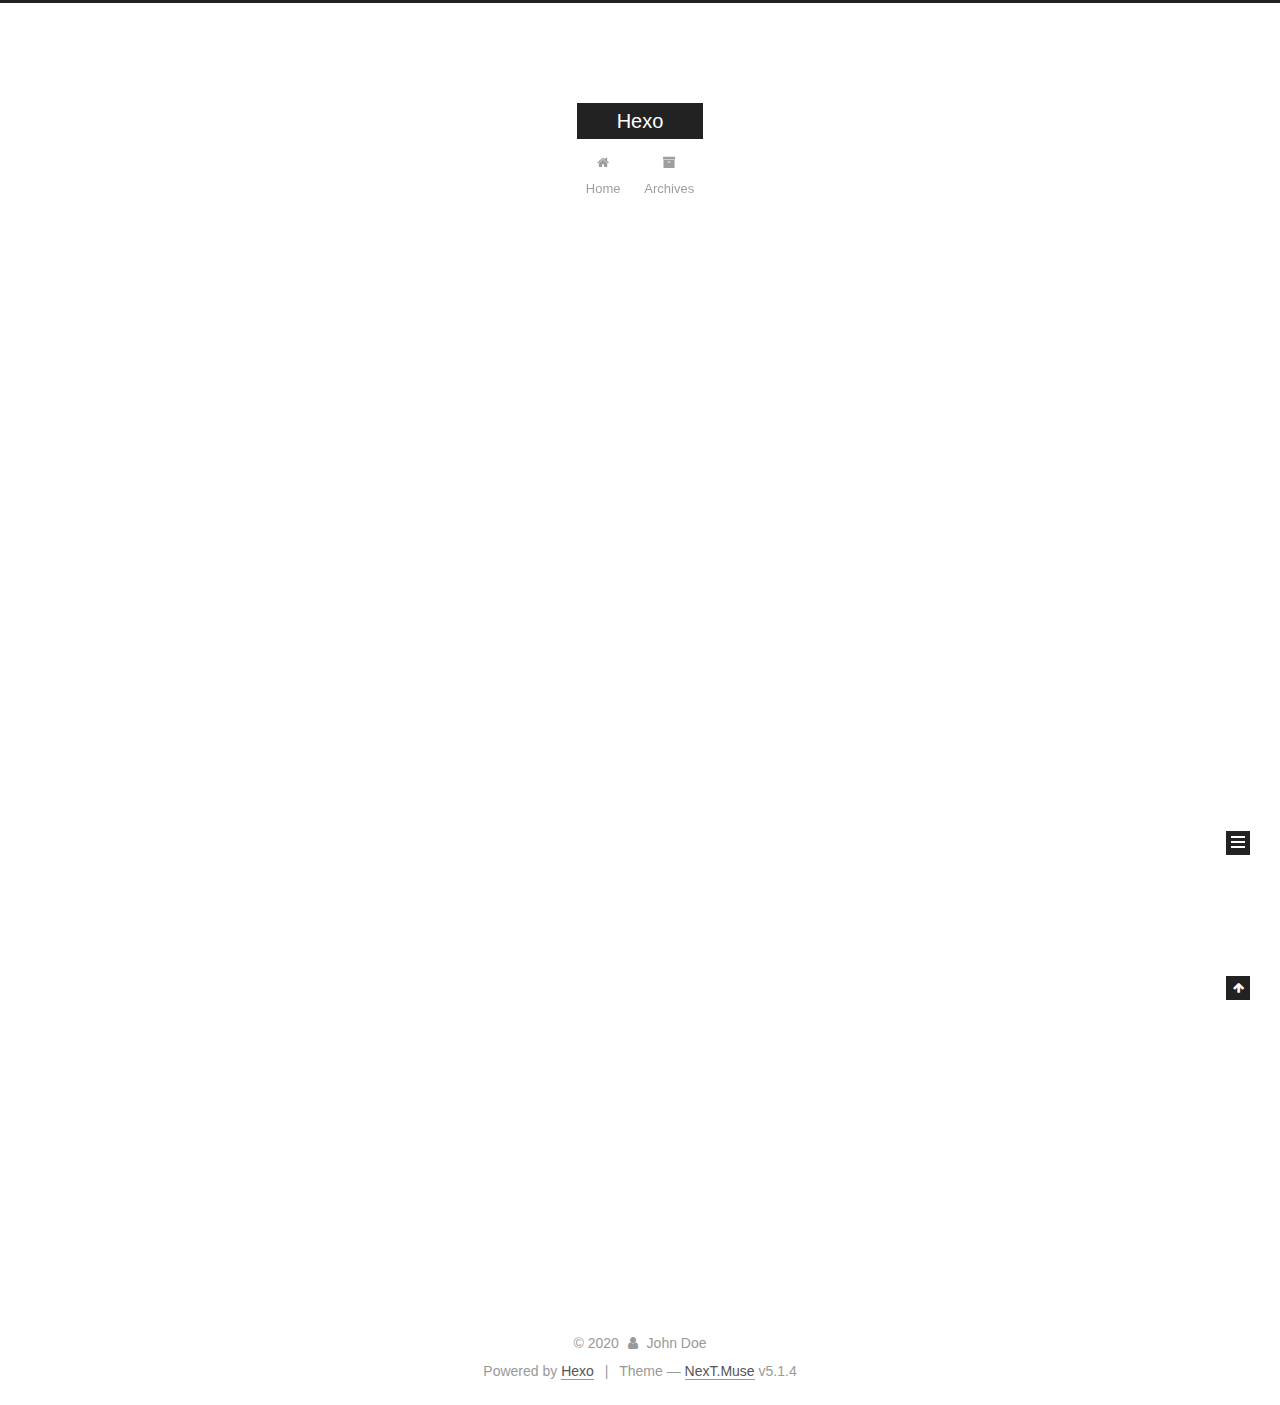
==== commit 7d71a9ac: "Site updated: 2020-02-15 01:39:40" ====
--- a/index.html
+++ b/index.html
@@ -1,196 +1,620 @@
 <!DOCTYPE html>
-<html>
+
+
+
+  
+
+
+<html class="theme-next muse use-motion" lang="en">
 <head>
-  <meta charset="utf-8">
-  
-
-  
-  <title>Hexo</title>
-  <meta name="viewport" content="width=device-width, initial-scale=1, maximum-scale=1">
-  <meta property="og:type" content="website">
+  <meta charset="UTF-8"/>
+<meta http-equiv="X-UA-Compatible" content="IE=edge" />
+<meta name="viewport" content="width=device-width, initial-scale=1, maximum-scale=1"/>
+<meta name="theme-color" content="#222">
+
+
+
+
+
+
+
+
+
+<meta http-equiv="Cache-Control" content="no-transform" />
+<meta http-equiv="Cache-Control" content="no-siteapp" />
+
+
+
+
+
+
+
+
+
+
+
+
+
+
+
+
+  
+  
+  <link href="/lib/fancybox/source/jquery.fancybox.css?v=2.1.5" rel="stylesheet" type="text/css" />
+
+
+
+
+
+
+
+<link href="/lib/font-awesome/css/font-awesome.min.css?v=4.6.2" rel="stylesheet" type="text/css" />
+
+<link href="/css/main.css?v=5.1.4" rel="stylesheet" type="text/css" />
+
+
+  <link rel="apple-touch-icon" sizes="180x180" href="/images/apple-touch-icon-next.png?v=5.1.4">
+
+
+  <link rel="icon" type="image/png" sizes="32x32" href="/images/favicon-32x32-next.png?v=5.1.4">
+
+
+  <link rel="icon" type="image/png" sizes="16x16" href="/images/favicon-16x16-next.png?v=5.1.4">
+
+
+  <link rel="mask-icon" href="/images/logo.svg?v=5.1.4" color="#222">
+
+
+
+
+
+  <meta name="keywords" content="Hexo, NexT" />
+
+
+
+
+
+
+
+
+
+
+<meta property="og:type" content="website">
 <meta property="og:title" content="Hexo">
 <meta property="og:url" content="http://yoursite.com/index.html">
 <meta property="og:site_name" content="Hexo">
 <meta property="og:locale" content="en_US">
 <meta property="article:author" content="John Doe">
 <meta name="twitter:card" content="summary">
-  
-    <link rel="alternate" href="/atom.xml" title="Hexo" type="application/atom+xml">
-  
-  
-    <link rel="icon" href="/favicon.png">
-  
-  
-    <link href="//fonts.googleapis.com/css?family=Source+Code+Pro" rel="stylesheet" type="text/css">
-  
-  
-<link rel="stylesheet" href="/css/style.css">
+
+
+
+<script type="text/javascript" id="hexo.configurations">
+  var NexT = window.NexT || {};
+  var CONFIG = {
+    root: '/',
+    scheme: 'Muse',
+    version: '5.1.4',
+    sidebar: {"position":"left","display":"post","offset":12,"b2t":false,"scrollpercent":false,"onmobile":false},
+    fancybox: true,
+    tabs: true,
+    motion: {"enable":true,"async":false,"transition":{"post_block":"fadeIn","post_header":"slideDownIn","post_body":"slideDownIn","coll_header":"slideLeftIn","sidebar":"slideUpIn"}},
+    duoshuo: {
+      userId: '0',
+      author: 'Author'
+    },
+    algolia: {
+      applicationID: '',
+      apiKey: '',
+      indexName: '',
+      hits: {"per_page":10},
+      labels: {"input_placeholder":"Search for Posts","hits_empty":"We didn't find any results for the search: ${query}","hits_stats":"${hits} results found in ${time} ms"}
+    }
+  };
+</script>
+
+
+
+  <link rel="canonical" href="http://yoursite.com/"/>
+
+
+
+
+
+  <title>Hexo</title>
+  
+
+
+
+
+
+
+
 
 <meta name="generator" content="Hexo 4.2.0"></head>
 
-<body>
-  <div id="container">
-    <div id="wrap">
-      <header id="header">
-  <div id="banner"></div>
-  <div id="header-outer" class="outer">
-    <div id="header-title" class="inner">
-      <h1 id="logo-wrap">
-        <a href="/" id="logo">Hexo</a>
-      </h1>
-      
+<body itemscope itemtype="http://schema.org/WebPage" lang="en">
+
+  
+  
+    
+  
+
+  <div class="container sidebar-position-left 
+  page-home">
+    <div class="headband"></div>
+
+    <header id="header" class="header" itemscope itemtype="http://schema.org/WPHeader">
+      <div class="header-inner"><div class="site-brand-wrapper">
+  <div class="site-meta ">
+    
+
+    <div class="custom-logo-site-title">
+      <a href="/"  class="brand" rel="start">
+        <span class="logo-line-before"><i></i></span>
+        <span class="site-title">Hexo</span>
+        <span class="logo-line-after"><i></i></span>
+      </a>
     </div>
-    <div id="header-inner" class="inner">
-      <nav id="main-nav">
-        <a id="main-nav-toggle" class="nav-icon"></a>
-        
-          <a class="main-nav-link" href="/">Home</a>
-        
-          <a class="main-nav-link" href="/archives">Archives</a>
-        
-      </nav>
-      <nav id="sub-nav">
-        
-          <a id="nav-rss-link" class="nav-icon" href="/atom.xml" title="RSS Feed"></a>
-        
-        <a id="nav-search-btn" class="nav-icon" title="Search"></a>
-      </nav>
-      <div id="search-form-wrap">
-        <form action="//google.com/search" method="get" accept-charset="UTF-8" class="search-form"><input type="search" name="q" class="search-form-input" placeholder="Search"><button type="submit" class="search-form-submit">&#xF002;</button><input type="hidden" name="sitesearch" value="http://yoursite.com"></form>
-      </div>
+      
+        <p class="site-subtitle"></p>
+      
+  </div>
+
+  <div class="site-nav-toggle">
+    <button>
+      <span class="btn-bar"></span>
+      <span class="btn-bar"></span>
+      <span class="btn-bar"></span>
+    </button>
+  </div>
+</div>
+
+<nav class="site-nav">
+  
+
+  
+    <ul id="menu" class="menu">
+      
+        
+        <li class="menu-item menu-item-home">
+          <a href="/%20" rel="section">
+            
+              <i class="menu-item-icon fa fa-fw fa-home"></i> <br />
+            
+            Home
+          </a>
+        </li>
+      
+        
+        <li class="menu-item menu-item-archives">
+          <a href="/archives/%20" rel="section">
+            
+              <i class="menu-item-icon fa fa-fw fa-archive"></i> <br />
+            
+            Archives
+          </a>
+        </li>
+      
+
+      
+    </ul>
+  
+
+  
+</nav>
+
+
+
+ </div>
+    </header>
+
+    <main id="main" class="main">
+      <div class="main-inner">
+        <div class="content-wrap">
+          <div id="content" class="content">
+            
+  <section id="posts" class="posts-expand">
+    
+      
+
+  
+
+  
+  
+  
+
+  <article class="post post-type-normal" itemscope itemtype="http://schema.org/Article">
+  
+  
+  
+  <div class="post-block">
+    <link itemprop="mainEntityOfPage" href="http://yoursite.com/2020/02/15/hello-world/">
+
+    <span hidden itemprop="author" itemscope itemtype="http://schema.org/Person">
+      <meta itemprop="name" content="John Doe">
+      <meta itemprop="description" content="">
+      <meta itemprop="image" content="/images/avatar.gif">
+    </span>
+
+    <span hidden itemprop="publisher" itemscope itemtype="http://schema.org/Organization">
+      <meta itemprop="name" content="Hexo">
+    </span>
+
+    
+      <header class="post-header">
+
+        
+        
+          <h1 class="post-title" itemprop="name headline">
+                
+                <a class="post-title-link" href="/2020/02/15/hello-world/" itemprop="url">Hello World</a></h1>
+        
+
+        <div class="post-meta">
+          <span class="post-time">
+            
+              <span class="post-meta-item-icon">
+                <i class="fa fa-calendar-o"></i>
+              </span>
+              
+                <span class="post-meta-item-text">Posted on</span>
+              
+              <time title="Post created" itemprop="dateCreated datePublished" datetime="2020-02-15T01:27:29+08:00">
+                2020-02-15
+              </time>
+            
+
+            
+
+            
+          </span>
+
+          
+
+          
+            
+          
+
+          
+          
+
+          
+
+          
+
+          
+
+        </div>
+      </header>
+    
+
+    
+    
+    
+    <div class="post-body" itemprop="articleBody">
+
+      
+      
+
+      
+        
+          
+            <p>Welcome to <a href="https://hexo.io/" target="_blank" rel="noopener">Hexo</a>! This is your very first post. Check <a href="https://hexo.io/docs/" target="_blank" rel="noopener">documentation</a> for more info. If you get any problems when using Hexo, you can find the answer in <a href="https://hexo.io/docs/troubleshooting.html" target="_blank" rel="noopener">troubleshooting</a> or you can ask me on <a href="https://github.com/hexojs/hexo/issues" target="_blank" rel="noopener">GitHub</a>.</p>
+<h2 id="Quick-Start"><a href="#Quick-Start" class="headerlink" title="Quick Start"></a>Quick Start</h2><h3 id="Create-a-new-post"><a href="#Create-a-new-post" class="headerlink" title="Create a new post"></a>Create a new post</h3><figure class="highlight bash"><table><tr><td class="gutter"><pre><span class="line">1</span><br></pre></td><td class="code"><pre><span class="line">$ hexo new <span class="string">"My New Post"</span></span><br></pre></td></tr></table></figure>
+
+<p>More info: <a href="https://hexo.io/docs/writing.html" target="_blank" rel="noopener">Writing</a></p>
+<h3 id="Run-server"><a href="#Run-server" class="headerlink" title="Run server"></a>Run server</h3><figure class="highlight bash"><table><tr><td class="gutter"><pre><span class="line">1</span><br></pre></td><td class="code"><pre><span class="line">$ hexo server</span><br></pre></td></tr></table></figure>
+
+<p>More info: <a href="https://hexo.io/docs/server.html" target="_blank" rel="noopener">Server</a></p>
+<h3 id="Generate-static-files"><a href="#Generate-static-files" class="headerlink" title="Generate static files"></a>Generate static files</h3><figure class="highlight bash"><table><tr><td class="gutter"><pre><span class="line">1</span><br></pre></td><td class="code"><pre><span class="line">$ hexo generate</span><br></pre></td></tr></table></figure>
+
+<p>More info: <a href="https://hexo.io/docs/generating.html" target="_blank" rel="noopener">Generating</a></p>
+<h3 id="Deploy-to-remote-sites"><a href="#Deploy-to-remote-sites" class="headerlink" title="Deploy to remote sites"></a>Deploy to remote sites</h3><figure class="highlight bash"><table><tr><td class="gutter"><pre><span class="line">1</span><br></pre></td><td class="code"><pre><span class="line">$ hexo deploy</span><br></pre></td></tr></table></figure>
+
+<p>More info: <a href="https://hexo.io/docs/one-command-deployment.html" target="_blank" rel="noopener">Deployment</a></p>
+
+          
+        
+      
+    </div>
+    
+    
+    
+
+    
+
+    
+
+    
+
+    <footer class="post-footer">
+      
+
+      
+
+      
+
+      
+      
+        <div class="post-eof"></div>
+      
+    </footer>
+  </div>
+  
+  
+  
+  </article>
+
+
+    
+  </section>
+
+  
+
+
+          </div>
+          
+
+
+          
+
+        </div>
+        
+          
+  
+  <div class="sidebar-toggle">
+    <div class="sidebar-toggle-line-wrap">
+      <span class="sidebar-toggle-line sidebar-toggle-line-first"></span>
+      <span class="sidebar-toggle-line sidebar-toggle-line-middle"></span>
+      <span class="sidebar-toggle-line sidebar-toggle-line-last"></span>
     </div>
   </div>
-</header>
-      <div class="outer">
-        <section id="main">
-  
-    <article id="post-hello-world" class="article article-type-post" itemscope itemprop="blogPost">
-  <div class="article-meta">
-    <a href="/2020/02/15/hello-world/" class="article-date">
-  <time datetime="2020-02-14T17:27:29.000Z" itemprop="datePublished">2020-02-15</time>
-</a>
-    
+
+  <aside id="sidebar" class="sidebar">
+    
+    <div class="sidebar-inner">
+
+      
+
+      
+
+      <section class="site-overview-wrap sidebar-panel sidebar-panel-active">
+        <div class="site-overview">
+          <div class="site-author motion-element" itemprop="author" itemscope itemtype="http://schema.org/Person">
+            
+              <p class="site-author-name" itemprop="name">John Doe</p>
+              <p class="site-description motion-element" itemprop="description"></p>
+          </div>
+
+          <nav class="site-state motion-element">
+
+            
+              <div class="site-state-item site-state-posts">
+              
+                <a href="/archives/%20%7C%7C%20archive">
+              
+                  <span class="site-state-item-count">1</span>
+                  <span class="site-state-item-name">posts</span>
+                </a>
+              </div>
+            
+
+            
+
+            
+
+          </nav>
+
+          
+
+          
+
+          
+          
+
+          
+          
+
+          
+
+        </div>
+      </section>
+
+      
+
+      
+
+    </div>
+  </aside>
+
+
+        
+      </div>
+    </main>
+
+    <footer id="footer" class="footer">
+      <div class="footer-inner">
+        <div class="copyright">&copy; <span itemprop="copyrightYear">2020</span>
+  <span class="with-love">
+    <i class="fa fa-user"></i>
+  </span>
+  <span class="author" itemprop="copyrightHolder">John Doe</span>
+
+  
+</div>
+
+
+  <div class="powered-by">Powered by <a class="theme-link" target="_blank" href="https://hexo.io">Hexo</a></div>
+
+
+
+  <span class="post-meta-divider">|</span>
+
+
+
+  <div class="theme-info">Theme &mdash; <a class="theme-link" target="_blank" href="https://github.com/iissnan/hexo-theme-next">NexT.Muse</a> v5.1.4</div>
+
+
+
+
+        
+
+
+
+
+
+
+
+        
+      </div>
+    </footer>
+
+    
+      <div class="back-to-top">
+        <i class="fa fa-arrow-up"></i>
+        
+      </div>
+    
+
+    
+
   </div>
-  <div class="article-inner">
-    
-    
-      <header class="article-header">
-        
-  
-    <h1 itemprop="name">
-      <a class="article-title" href="/2020/02/15/hello-world/">Hello World</a>
-    </h1>
-  
-
-      </header>
-    
-    <div class="article-entry" itemprop="articleBody">
-      
-        <p>Welcome to <a href="https://hexo.io/" target="_blank" rel="noopener">Hexo</a>! This is your very first post. Check <a href="https://hexo.io/docs/" target="_blank" rel="noopener">documentation</a> for more info. If you get any problems when using Hexo, you can find the answer in <a href="https://hexo.io/docs/troubleshooting.html" target="_blank" rel="noopener">troubleshooting</a> or you can ask me on <a href="https://github.com/hexojs/hexo/issues" target="_blank" rel="noopener">GitHub</a>.</p>
-<h2 id="Quick-Start"><a href="#Quick-Start" class="headerlink" title="Quick Start"></a>Quick Start</h2><h3 id="Create-a-new-post"><a href="#Create-a-new-post" class="headerlink" title="Create a new post"></a>Create a new post</h3><figure class="highlight bash"><table><tr><td class="gutter"><pre><span class="line">1</span><br></pre></td><td class="code"><pre><span class="line">$ hexo new <span class="string">"My New Post"</span></span><br></pre></td></tr></table></figure>
-
-<p>More info: <a href="https://hexo.io/docs/writing.html" target="_blank" rel="noopener">Writing</a></p>
-<h3 id="Run-server"><a href="#Run-server" class="headerlink" title="Run server"></a>Run server</h3><figure class="highlight bash"><table><tr><td class="gutter"><pre><span class="line">1</span><br></pre></td><td class="code"><pre><span class="line">$ hexo server</span><br></pre></td></tr></table></figure>
-
-<p>More info: <a href="https://hexo.io/docs/server.html" target="_blank" rel="noopener">Server</a></p>
-<h3 id="Generate-static-files"><a href="#Generate-static-files" class="headerlink" title="Generate static files"></a>Generate static files</h3><figure class="highlight bash"><table><tr><td class="gutter"><pre><span class="line">1</span><br></pre></td><td class="code"><pre><span class="line">$ hexo generate</span><br></pre></td></tr></table></figure>
-
-<p>More info: <a href="https://hexo.io/docs/generating.html" target="_blank" rel="noopener">Generating</a></p>
-<h3 id="Deploy-to-remote-sites"><a href="#Deploy-to-remote-sites" class="headerlink" title="Deploy to remote sites"></a>Deploy to remote sites</h3><figure class="highlight bash"><table><tr><td class="gutter"><pre><span class="line">1</span><br></pre></td><td class="code"><pre><span class="line">$ hexo deploy</span><br></pre></td></tr></table></figure>
-
-<p>More info: <a href="https://hexo.io/docs/one-command-deployment.html" target="_blank" rel="noopener">Deployment</a></p>
-
-      
-    </div>
-    <footer class="article-footer">
-      <a data-url="http://yoursite.com/2020/02/15/hello-world/" data-id="ck6mg7y090000gibo6sm74oia" class="article-share-link">Share</a>
-      
-      
-    </footer>
-  </div>
-  
-</article>
-
-
-  
-
-
-</section>
-        
-          <aside id="sidebar">
-  
-    
-
-  
-    
-
-  
-    
-  
-    
-  <div class="widget-wrap">
-    <h3 class="widget-title">Archives</h3>
-    <div class="widget">
-      <ul class="archive-list"><li class="archive-list-item"><a class="archive-list-link" href="/archives/2020/02/">February 2020</a></li></ul>
-    </div>
-  </div>
-
-
-  
-    
-  <div class="widget-wrap">
-    <h3 class="widget-title">Recent Posts</h3>
-    <div class="widget">
-      <ul>
-        
-          <li>
-            <a href="/2020/02/15/hello-world/">Hello World</a>
-          </li>
-        
-      </ul>
-    </div>
-  </div>
-
-  
-</aside>
-        
-      </div>
-      <footer id="footer">
-  
-  <div class="outer">
-    <div id="footer-info" class="inner">
-      &copy; 2020 John Doe<br>
-      Powered by <a href="http://hexo.io/" target="_blank">Hexo</a>
-    </div>
-  </div>
-</footer>
-    </div>
-    <nav id="mobile-nav">
-  
-    <a href="/" class="mobile-nav-link">Home</a>
-  
-    <a href="/archives" class="mobile-nav-link">Archives</a>
-  
-</nav>
-    
-
-<script src="//ajax.googleapis.com/ajax/libs/jquery/2.0.3/jquery.min.js"></script>
-
-
-  
-<link rel="stylesheet" href="/fancybox/jquery.fancybox.css">
-
-  
-<script src="/fancybox/jquery.fancybox.pack.js"></script>
-
-
-
-
-<script src="/js/script.js"></script>
-
-
-
-
-  </div>
+
+  
+
+<script type="text/javascript">
+  if (Object.prototype.toString.call(window.Promise) !== '[object Function]') {
+    window.Promise = null;
+  }
+</script>
+
+
+
+
+
+
+
+
+
+  
+
+
+
+
+
+
+
+
+
+
+
+
+  
+  
+    <script type="text/javascript" src="/lib/jquery/index.js?v=2.1.3"></script>
+  
+
+  
+  
+    <script type="text/javascript" src="/lib/fastclick/lib/fastclick.min.js?v=1.0.6"></script>
+  
+
+  
+  
+    <script type="text/javascript" src="/lib/jquery_lazyload/jquery.lazyload.js?v=1.9.7"></script>
+  
+
+  
+  
+    <script type="text/javascript" src="/lib/velocity/velocity.min.js?v=1.2.1"></script>
+  
+
+  
+  
+    <script type="text/javascript" src="/lib/velocity/velocity.ui.min.js?v=1.2.1"></script>
+  
+
+  
+  
+    <script type="text/javascript" src="/lib/fancybox/source/jquery.fancybox.pack.js?v=2.1.5"></script>
+  
+
+
+  
+
+
+  <script type="text/javascript" src="/js/src/utils.js?v=5.1.4"></script>
+
+  <script type="text/javascript" src="/js/src/motion.js?v=5.1.4"></script>
+
+
+
+  
+  
+
+  
+
+  
+
+
+  <script type="text/javascript" src="/js/src/bootstrap.js?v=5.1.4"></script>
+
+
+
+  
+
+
+  
+
+
+
+
+	
+
+
+
+
+
+  
+
+
+
+
+
+  
+
+
+
+
+
+
+
+
+
+
+
+
+  
+
+
+
+
+
+  
+
+  
+
+  
+
+  
+  
+
+  
+
+  
+
+  
+
 </body>
-</html>+</html>
--- a/css/main.css
+++ b/css/main.css
@@ -0,0 +1,2662 @@
+/* normalize.css v3.0.2 | MIT License | git.io/normalize */
+html {
+  font-family: sans-serif; /* 1 */
+  -ms-text-size-adjust: 100%; /* 2 */
+  -webkit-text-size-adjust: 100%; /* 2 */
+}
+body {
+  margin: 0;
+}
+article,
+aside,
+details,
+figcaption,
+figure,
+footer,
+header,
+hgroup,
+main,
+menu,
+nav,
+section,
+summary {
+  display: block;
+}
+audio,
+canvas,
+progress,
+video {
+  display: inline-block; /* 1 */
+  vertical-align: baseline; /* 2 */
+}
+audio:not([controls]) {
+  display: none;
+  height: 0;
+}
+[hidden],
+template {
+  display: none;
+}
+a {
+  background-color: transparent;
+}
+a:active,
+a:hover {
+  outline: 0;
+}
+abbr[title] {
+  border-bottom: 1px dotted;
+}
+b,
+strong {
+  font-weight: bold;
+}
+dfn {
+  font-style: italic;
+}
+h1 {
+  font-size: 2em;
+  margin: 0.67em 0;
+}
+mark {
+  background: #ff0;
+  color: #000;
+}
+small {
+  font-size: 80%;
+}
+sub,
+sup {
+  font-size: 75%;
+  line-height: 0;
+  position: relative;
+  vertical-align: baseline;
+}
+sup {
+  top: -0.5em;
+}
+sub {
+  bottom: -0.25em;
+}
+img {
+  border: 0;
+}
+svg:not(:root) {
+  overflow: hidden;
+}
+figure {
+  margin: 1em 40px;
+}
+hr {
+  -moz-box-sizing: content-box;
+  box-sizing: content-box;
+  height: 0;
+}
+pre {
+  overflow: auto;
+}
+code,
+kbd,
+pre,
+samp {
+  font-family: monospace, monospace;
+  font-size: 1em;
+}
+button,
+input,
+optgroup,
+select,
+textarea {
+  color: inherit; /* 1 */
+  font: inherit; /* 2 */
+  margin: 0; /* 3 */
+}
+button {
+  overflow: visible;
+}
+button,
+select {
+  text-transform: none;
+}
+button,
+html input[type="button"],
+input[type="reset"],
+input[type="submit"] {
+  -webkit-appearance: button; /* 2 */
+  cursor: pointer; /* 3 */
+}
+button[disabled],
+html input[disabled] {
+  cursor: default;
+}
+button::-moz-focus-inner,
+input::-moz-focus-inner {
+  border: 0;
+  padding: 0;
+}
+input {
+  line-height: normal;
+}
+input[type="checkbox"],
+input[type="radio"] {
+  box-sizing: border-box; /* 1 */
+  padding: 0; /* 2 */
+}
+input[type="number"]::-webkit-inner-spin-button,
+input[type="number"]::-webkit-outer-spin-button {
+  height: auto;
+}
+input[type="search"] {
+  -webkit-appearance: textfield; /* 1 */
+  -moz-box-sizing: content-box;
+  -webkit-box-sizing: content-box; /* 2 */
+  box-sizing: content-box;
+}
+input[type="search"]::-webkit-search-cancel-button,
+input[type="search"]::-webkit-search-decoration {
+  -webkit-appearance: none;
+}
+fieldset {
+  border: 1px solid #c0c0c0;
+  margin: 0 2px;
+  padding: 0.35em 0.625em 0.75em;
+}
+legend {
+  border: 0; /* 1 */
+  padding: 0; /* 2 */
+}
+textarea {
+  overflow: auto;
+}
+optgroup {
+  font-weight: bold;
+}
+table {
+  border-collapse: collapse;
+  border-spacing: 0;
+}
+td,
+th {
+  padding: 0;
+}
+::selection {
+  background: #262a30;
+  color: #fff;
+}
+body {
+  position: relative;
+  font-family: 'Lato', "PingFang SC", "Microsoft YaHei", sans-serif;
+  font-size: 14px;
+  line-height: 2;
+  color: #555;
+  background: #fff;
+}
+@media (max-width: 767px) {
+  body {
+    padding-right: 0 !important;
+  }
+}
+@media (min-width: 768px) and (max-width: 991px) {
+  body {
+    padding-right: 0 !important;
+  }
+}
+@media (min-width: 1600px) {
+  body {
+    font-size: 16px;
+  }
+}
+h1,
+h2,
+h3,
+h4,
+h5,
+h6 {
+  margin: 0;
+  padding: 0;
+  font-weight: bold;
+  line-height: 1.5;
+  font-family: 'Lato', "PingFang SC", "Microsoft YaHei", sans-serif;
+}
+h2,
+h3,
+h4,
+h5,
+h6 {
+  margin: 20px 0 15px;
+}
+h1 {
+  font-size: 22px;
+}
+@media (max-width: 767px) {
+  h1 {
+    font-size: 18px;
+  }
+}
+h2 {
+  font-size: 20px;
+}
+@media (max-width: 767px) {
+  h2 {
+    font-size: 16px;
+  }
+}
+h3 {
+  font-size: 18px;
+}
+@media (max-width: 767px) {
+  h3 {
+    font-size: 14px;
+  }
+}
+h4 {
+  font-size: 16px;
+}
+@media (max-width: 767px) {
+  h4 {
+    font-size: 12px;
+  }
+}
+h5 {
+  font-size: 14px;
+}
+@media (max-width: 767px) {
+  h5 {
+    font-size: 10px;
+  }
+}
+h6 {
+  font-size: 12px;
+}
+@media (max-width: 767px) {
+  h6 {
+    font-size: 8px;
+  }
+}
+p {
+  margin: 0 0 20px 0;
+}
+a {
+  color: #555;
+  text-decoration: none;
+  outline: none;
+  border-bottom: 1px solid #999;
+  word-wrap: break-word;
+}
+a:hover {
+  color: #222;
+  border-bottom-color: #222;
+}
+blockquote {
+  margin: 0;
+  padding: 0;
+}
+img {
+  display: block;
+  margin: auto;
+  max-width: 100%;
+  height: auto;
+}
+hr {
+  margin: 40px 0;
+  height: 3px;
+  border: none;
+  background-color: #ddd;
+  background-image: repeating-linear-gradient(-45deg, #fff, #fff 4px, transparent 4px, transparent 8px);
+}
+blockquote {
+  padding: 0 15px;
+  color: #666;
+  border-left: 4px solid #ddd;
+}
+blockquote cite::before {
+  content: "-";
+  padding: 0 5px;
+}
+dt {
+  font-weight: 700;
+}
+dd {
+  margin: 0;
+  padding: 0;
+}
+kbd {
+  border: 1px solid #ccc;
+  border-radius: 0.2em;
+  box-shadow: 0.1em 0.1em 0.2em rgba(0,0,0,0.1);
+  background-color: #f9f9f9;
+  font-family: inherit;
+  background-image: -webkit-linear-gradient(top, #eee, #fff, #eee);
+  padding: 0.1em 0.3em;
+  white-space: nowrap;
+}
+.text-left {
+  text-align: left;
+}
+.text-center {
+  text-align: center;
+}
+.text-right {
+  text-align: right;
+}
+.text-justify {
+  text-align: justify;
+}
+.text-nowrap {
+  white-space: nowrap;
+}
+.text-lowercase {
+  text-transform: lowercase;
+}
+.text-uppercase {
+  text-transform: uppercase;
+}
+.text-capitalize {
+  text-transform: capitalize;
+}
+.center-block {
+  display: block;
+  margin-left: auto;
+  margin-right: auto;
+}
+.clearfix:before,
+.clearfix:after {
+  content: " ";
+  display: table;
+}
+.clearfix:after {
+  clear: both;
+}
+.pullquote {
+  width: 45%;
+}
+.pullquote.left {
+  float: left;
+  margin-left: 5px;
+  margin-right: 10px;
+}
+.pullquote.right {
+  float: right;
+  margin-left: 10px;
+  margin-right: 5px;
+}
+.affix.affix.affix {
+  position: fixed;
+}
+.translation {
+  margin-top: -20px;
+  font-size: 14px;
+  color: #999;
+}
+.scrollbar-measure {
+  width: 100px;
+  height: 100px;
+  overflow: scroll;
+  position: absolute;
+  top: -9999px;
+}
+.use-motion .motion-element {
+  opacity: 0;
+}
+table {
+  margin: 20px 0;
+  width: 100%;
+  border-collapse: collapse;
+  border-spacing: 0;
+  border: 1px solid #ddd;
+  font-size: 14px;
+  table-layout: fixed;
+  word-wrap: break-all;
+}
+table>tbody>tr:nth-of-type(odd) {
+  background-color: #f9f9f9;
+}
+table>tbody>tr:hover {
+  background-color: #f5f5f5;
+}
+caption,
+th,
+td {
+  padding: 8px;
+  text-align: left;
+  vertical-align: middle;
+  font-weight: normal;
+}
+th,
+td {
+  border-bottom: 3px solid #ddd;
+  border-right: 1px solid #eee;
+}
+th {
+  padding-bottom: 10px;
+  font-weight: 700;
+}
+td {
+  border-bottom-width: 1px;
+}
+html,
+body {
+  height: 100%;
+}
+.container {
+  position: relative;
+  min-height: 100%;
+}
+.header-inner {
+  margin: 0 auto;
+  padding: 100px 0 70px;
+  width: 700px;
+}
+@media (min-width: 1600px) {
+  .container .header-inner {
+    width: 900px;
+  }
+}
+.main {
+  padding-bottom: 150px;
+}
+.main-inner {
+  margin: 0 auto;
+  width: 700px;
+}
+@media (min-width: 1600px) {
+  .container .main-inner {
+    width: 900px;
+  }
+}
+.footer {
+  position: absolute;
+  left: 0;
+  bottom: 0;
+  width: 100%;
+  min-height: 50px;
+}
+.footer-inner {
+  box-sizing: border-box;
+  margin: 20px auto;
+  width: 700px;
+}
+@media (min-width: 1600px) {
+  .container .footer-inner {
+    width: 900px;
+  }
+}
+pre,
+.highlight {
+  overflow: auto;
+  margin: 20px 0;
+  padding: 0;
+  font-size: 13px;
+  color: #4d4d4c;
+  background: #f7f7f7;
+  line-height: 1.6;
+}
+pre,
+code {
+  font-family: consolas, Menlo, "PingFang SC", "Microsoft YaHei", monospace;
+}
+code {
+  padding: 2px 4px;
+  word-wrap: break-word;
+  color: #555;
+  background: #eee;
+  border-radius: 3px;
+  font-size: 13px;
+}
+pre {
+  padding: 10px;
+}
+pre code {
+  padding: 0;
+  color: #4d4d4c;
+  background: none;
+  text-shadow: none;
+}
+.highlight {
+  border-radius: 1px;
+}
+.highlight pre {
+  border: none;
+  margin: 0;
+  padding: 10px 0;
+}
+.highlight table {
+  margin: 0;
+  width: auto;
+  border: none;
+}
+.highlight td {
+  border: none;
+  padding: 0;
+}
+.highlight figcaption {
+  font-size: 1em;
+  color: #4d4d4c;
+  line-height: 1em;
+  margin-bottom: 1em;
+}
+.highlight figcaption:before,
+.highlight figcaption:after {
+  content: " ";
+  display: table;
+}
+.highlight figcaption:after {
+  clear: both;
+}
+.highlight figcaption a {
+  float: right;
+  color: #4d4d4c;
+}
+.highlight figcaption a:hover {
+  border-bottom-color: #4d4d4c;
+}
+.highlight .gutter pre {
+  padding-left: 10px;
+  padding-right: 10px;
+  color: #869194;
+  text-align: right;
+  background-color: #eff2f3;
+}
+.highlight .code pre {
+  width: 100%;
+  padding-left: 10px;
+  padding-right: 10px;
+  background-color: #f7f7f7;
+}
+.highlight .line {
+  height: 20px;
+}
+.gutter {
+  -webkit-user-select: none;
+  -moz-user-select: none;
+  -ms-user-select: none;
+  user-select: none;
+}
+.gist table {
+  width: auto;
+}
+.gist table td {
+  border: none;
+}
+pre .deletion {
+  background: #fdd;
+}
+pre .addition {
+  background: #dfd;
+}
+pre .meta {
+  color: #8959a8;
+}
+pre .comment {
+  color: #8e908c;
+}
+pre .variable,
+pre .attribute,
+pre .tag,
+pre .regexp,
+pre .ruby .constant,
+pre .xml .tag .title,
+pre .xml .pi,
+pre .xml .doctype,
+pre .html .doctype,
+pre .css .id,
+pre .css .class,
+pre .css .pseudo {
+  color: #c82829;
+}
+pre .number,
+pre .preprocessor,
+pre .built_in,
+pre .literal,
+pre .params,
+pre .constant,
+pre .command {
+  color: #f5871f;
+}
+pre .ruby .class .title,
+pre .css .rules .attribute,
+pre .string,
+pre .value,
+pre .inheritance,
+pre .header,
+pre .ruby .symbol,
+pre .xml .cdata,
+pre .special,
+pre .number,
+pre .formula {
+  color: #718c00;
+}
+pre .title,
+pre .css .hexcolor {
+  color: #3e999f;
+}
+pre .function,
+pre .python .decorator,
+pre .python .title,
+pre .ruby .function .title,
+pre .ruby .title .keyword,
+pre .perl .sub,
+pre .javascript .title,
+pre .coffeescript .title {
+  color: #4271ae;
+}
+pre .keyword,
+pre .javascript .function {
+  color: #8959a8;
+}
+.full-image.full-image.full-image.full-image {
+  border: none;
+  max-width: 100%;
+  width: auto;
+  margin: 20px auto 25px;
+}
+@media (min-width: 992px) {
+  .full-image.full-image.full-image.full-image {
+    max-width: none;
+    width: 110%;
+    margin: 25px -5%;
+  }
+}
+.blockquote-center,
+.page-home .post-type-quote blockquote,
+.page-post-detail .post-type-quote blockquote {
+  position: relative;
+  margin: 40px 0;
+  padding: 0;
+  border-left: none;
+  text-align: center;
+}
+.blockquote-center::before,
+.page-home .post-type-quote blockquote::before,
+.page-post-detail .post-type-quote blockquote::before,
+.blockquote-center::after,
+.page-home .post-type-quote blockquote::after,
+.page-post-detail .post-type-quote blockquote::after {
+  position: absolute;
+  content: ' ';
+  display: block;
+  width: 100%;
+  height: 24px;
+  opacity: 0.2;
+  background-repeat: no-repeat;
+  background-position: 0 -6px;
+  background-size: 22px 22px;
+}
+.blockquote-center::before,
+.page-home .post-type-quote blockquote::before,
+.page-post-detail .post-type-quote blockquote::before {
+  top: -20px;
+  background-image: url("../images/quote-l.svg");
+  border-top: 1px solid #ccc;
+}
+.blockquote-center::after,
+.page-home .post-type-quote blockquote::after,
+.page-post-detail .post-type-quote blockquote::after {
+  bottom: -20px;
+  background-image: url("../images/quote-r.svg");
+  border-bottom: 1px solid #ccc;
+  background-position: 100% 8px;
+}
+.blockquote-center p,
+.page-home .post-type-quote blockquote p,
+.page-post-detail .post-type-quote blockquote p,
+.blockquote-center div,
+.page-home .post-type-quote blockquote div,
+.page-post-detail .post-type-quote blockquote div {
+  text-align: center;
+}
+.post .post-body .group-picture img {
+  box-sizing: border-box;
+  padding: 0 3px;
+  border: none;
+}
+.post .group-picture-row {
+  overflow: hidden;
+  margin-top: 6px;
+}
+.post .group-picture-row:first-child {
+  margin-top: 0;
+}
+.post .group-picture-column {
+  float: left;
+}
+.page-post-detail .post-body .group-picture-column {
+  float: none;
+  margin-top: 10px;
+  width: auto !important;
+}
+.page-post-detail .post-body .group-picture-column img {
+  margin: 0 auto;
+}
+.page-archive .group-picture-container {
+  overflow: hidden;
+}
+.page-archive .group-picture-row {
+  float: left;
+}
+.page-archive .group-picture-row:first-child {
+  margin-top: 6px;
+}
+.page-archive .group-picture-column {
+  max-width: 150px;
+  max-height: 150px;
+}
+.post-body .note {
+  position: relative;
+  padding: 15px;
+  margin-bottom: 20px;
+  border: 1px solid #eee;
+  border-left-width: 5px;
+  border-radius: 3px;
+}
+.post-body .note h2,
+.post-body .note h3,
+.post-body .note h4,
+.post-body .note h5,
+.post-body .note h6 {
+  margin-top: 0;
+  margin-bottom: 0;
+  border-bottom: initial;
+  padding-top: 0 !important;
+}
+.post-body .note p:first-child,
+.post-body .note ul:first-child,
+.post-body .note ol:first-child,
+.post-body .note table:first-child,
+.post-body .note pre:first-child,
+.post-body .note blockquote:first-child {
+  margin-top: 0;
+}
+.post-body .note p:last-child,
+.post-body .note ul:last-child,
+.post-body .note ol:last-child,
+.post-body .note table:last-child,
+.post-body .note pre:last-child,
+.post-body .note blockquote:last-child {
+  margin-bottom: 0;
+}
+.post-body .note.default {
+  border-left-color: #777;
+}
+.post-body .note.default h2,
+.post-body .note.default h3,
+.post-body .note.default h4,
+.post-body .note.default h5,
+.post-body .note.default h6 {
+  color: #777;
+}
+.post-body .note.primary {
+  border-left-color: #6f42c1;
+}
+.post-body .note.primary h2,
+.post-body .note.primary h3,
+.post-body .note.primary h4,
+.post-body .note.primary h5,
+.post-body .note.primary h6 {
+  color: #6f42c1;
+}
+.post-body .note.info {
+  border-left-color: #428bca;
+}
+.post-body .note.info h2,
+.post-body .note.info h3,
+.post-body .note.info h4,
+.post-body .note.info h5,
+.post-body .note.info h6 {
+  color: #428bca;
+}
+.post-body .note.success {
+  border-left-color: #5cb85c;
+}
+.post-body .note.success h2,
+.post-body .note.success h3,
+.post-body .note.success h4,
+.post-body .note.success h5,
+.post-body .note.success h6 {
+  color: #5cb85c;
+}
+.post-body .note.warning {
+  border-left-color: #f0ad4e;
+}
+.post-body .note.warning h2,
+.post-body .note.warning h3,
+.post-body .note.warning h4,
+.post-body .note.warning h5,
+.post-body .note.warning h6 {
+  color: #f0ad4e;
+}
+.post-body .note.danger {
+  border-left-color: #d9534f;
+}
+.post-body .note.danger h2,
+.post-body .note.danger h3,
+.post-body .note.danger h4,
+.post-body .note.danger h5,
+.post-body .note.danger h6 {
+  color: #d9534f;
+}
+.post-body .label {
+  display: inline;
+  padding: 0 2px;
+  white-space: nowrap;
+}
+.post-body .label.default {
+  background-color: #f0f0f0;
+}
+.post-body .label.primary {
+  background-color: #efe6f7;
+}
+.post-body .label.info {
+  background-color: #e5f2f8;
+}
+.post-body .label.success {
+  background-color: #e7f4e9;
+}
+.post-body .label.warning {
+  background-color: #fcf6e1;
+}
+.post-body .label.danger {
+  background-color: #fae8eb;
+}
+.post-body .tabs {
+  position: relative;
+  display: block;
+  margin-bottom: 20px;
+  padding-top: 10px;
+}
+.post-body .tabs ul.nav-tabs {
+  margin: 0;
+  padding: 0;
+  display: flex;
+  margin-bottom: -1px;
+}
+@media (max-width: 413px) {
+  .post-body .tabs ul.nav-tabs {
+    display: block;
+    margin-bottom: 5px;
+  }
+}
+.post-body .tabs ul.nav-tabs li.tab {
+  list-style-type: none !important;
+  margin: 0 0.25em 0 0;
+  border-top: 3px solid transparent;
+  border-left: 1px solid transparent;
+  border-right: 1px solid transparent;
+}
+@media (max-width: 413px) {
+  .post-body .tabs ul.nav-tabs li.tab {
+    margin: initial;
+    border-top: 1px solid transparent;
+    border-left: 3px solid transparent;
+    border-right: 1px solid transparent;
+    border-bottom: 1px solid transparent;
+  }
+}
+.post-body .tabs ul.nav-tabs li.tab a {
+  outline: 0;
+  border-bottom: initial;
+  display: block;
+  line-height: 1.8em;
+  padding: 0.25em 0.75em;
+  transition-duration: 0.2s;
+  transition-timing-function: ease-out;
+  transition-delay: 0s;
+}
+.post-body .tabs ul.nav-tabs li.tab a i {
+  width: 1.285714285714286em;
+}
+.post-body .tabs ul.nav-tabs li.tab.active {
+  border-top: 3px solid #fc6423;
+  border-left: 1px solid #ddd;
+  border-right: 1px solid #ddd;
+  background-color: #fff;
+}
+@media (max-width: 413px) {
+  .post-body .tabs ul.nav-tabs li.tab.active {
+    border-top: 1px solid #ddd;
+    border-left: 3px solid #fc6423;
+    border-right: 1px solid #ddd;
+    border-bottom: 1px solid #ddd;
+  }
+}
+.post-body .tabs ul.nav-tabs li.tab.active a {
+  cursor: default;
+  color: #555;
+}
+.post-body .tabs .tab-content {
+  background-color: #fff;
+}
+.post-body .tabs .tab-content .tab-pane {
+  border: 1px solid #ddd;
+  padding: 20px 20px 0 20px;
+}
+.post-body .tabs .tab-content .tab-pane:not(.active) {
+  display: none !important;
+}
+.post-body .tabs .tab-content .tab-pane.active {
+  display: block !important;
+}
+.btn {
+  display: inline-block;
+  padding: 0 20px;
+  font-size: 14px;
+  color: #fff;
+  background: #222;
+  border: 2px solid #222;
+  text-decoration: none;
+  border-radius: 0;
+  transition-property: background-color;
+  transition-duration: 0.2s;
+  transition-timing-function: ease-in-out;
+  transition-delay: 0s;
+  line-height: 2;
+}
+.btn:hover {
+  border-color: #222;
+  color: #222;
+  background: #fff;
+}
+.btn +.btn {
+  margin: 0 0 8px 8px;
+}
+.btn .fa-fw {
+  width: 1.285714285714286em;
+  text-align: left;
+}
+.btn-bar {
+  display: block;
+  width: 22px;
+  height: 2px;
+  background: #555;
+  border-radius: 1px;
+}
+.btn-bar+.btn-bar {
+  margin-top: 4px;
+}
+.pagination {
+  margin: 120px 0 40px;
+  text-align: center;
+  border-top: 1px solid #eee;
+}
+.page-number-basic,
+.pagination .prev,
+.pagination .next,
+.pagination .page-number,
+.pagination .space {
+  display: inline-block;
+  position: relative;
+  top: -1px;
+  margin: 0 10px;
+  padding: 0 11px;
+}
+@media (max-width: 767px) {
+  .page-number-basic,
+  .pagination .prev,
+  .pagination .next,
+  .pagination .page-number,
+  .pagination .space {
+    margin: 0 5px;
+  }
+}
+.pagination .prev,
+.pagination .next,
+.pagination .page-number {
+  border-bottom: 0;
+  border-top: 1px solid #eee;
+  transition-property: border-color;
+  transition-duration: 0.2s;
+  transition-timing-function: ease-in-out;
+  transition-delay: 0s;
+}
+.pagination .prev:hover,
+.pagination .next:hover,
+.pagination .page-number:hover {
+  border-top-color: #222;
+}
+.pagination .space {
+  padding: 0;
+  margin: 0;
+}
+.pagination .prev {
+  margin-left: 0;
+}
+.pagination .next {
+  margin-right: 0;
+}
+.pagination .page-number.current {
+  color: #fff;
+  background: #ccc;
+  border-top-color: #ccc;
+}
+@media (max-width: 767px) {
+  .pagination {
+    border-top: none;
+  }
+  .pagination .prev,
+  .pagination .next,
+  .pagination .page-number {
+    margin-bottom: 10px;
+    border-top: 0;
+    border-bottom: 1px solid #eee;
+    padding: 0 10px;
+  }
+  .pagination .prev:hover,
+  .pagination .next:hover,
+  .pagination .page-number:hover {
+    border-bottom-color: #222;
+  }
+}
+.comments {
+  margin: 60px 20px 0;
+}
+.tag-cloud {
+  text-align: center;
+}
+.tag-cloud a {
+  display: inline-block;
+  margin: 10px;
+}
+.back-to-top {
+  box-sizing: border-box;
+  position: fixed;
+  bottom: -100px;
+  right: 30px;
+  z-index: 1050;
+  padding: 0 6px;
+  width: 24px;
+  background: #222;
+  font-size: 12px;
+  opacity: 1;
+  color: #fff;
+  cursor: pointer;
+  text-align: center;
+  -webkit-transform: translateZ(0);
+  transition-property: bottom;
+  transition-duration: 0.2s;
+  transition-timing-function: ease-in-out;
+  transition-delay: 0s;
+}
+@media (min-width: 768px) and (max-width: 991px) {
+  .back-to-top {
+    display: none !important;
+  }
+}
+@media (max-width: 767px) {
+  .back-to-top {
+    display: none !important;
+  }
+}
+.back-to-top.back-to-top-on {
+  bottom: 19px;
+}
+.header {
+  background: transparent;
+}
+.header-inner {
+  position: relative;
+}
+.headband {
+  height: 3px;
+  background: #222;
+}
+.site-meta {
+  margin: 0;
+  text-align: center;
+}
+@media (max-width: 767px) {
+  .site-meta {
+    text-align: center;
+  }
+}
+.brand {
+  position: relative;
+  display: inline-block;
+  padding: 0 40px;
+  color: #fff;
+  background: #222;
+  border-bottom: none;
+}
+.brand:hover {
+  color: #fff;
+}
+.logo {
+  display: inline-block;
+  margin-right: 5px;
+  line-height: 36px;
+  vertical-align: top;
+}
+.site-title {
+  display: inline-block;
+  vertical-align: top;
+  line-height: 36px;
+  font-size: 20px;
+  font-weight: normal;
+  font-family: 'Lato', "PingFang SC", "Microsoft YaHei", sans-serif;
+}
+.site-subtitle {
+  margin-top: 10px;
+  font-size: 13px;
+  color: #999;
+}
+.use-motion .brand {
+  opacity: 0;
+}
+.use-motion .logo,
+.use-motion .site-title,
+.use-motion .site-subtitle {
+  opacity: 0;
+  position: relative;
+  top: -10px;
+}
+.site-nav-toggle {
+  display: none;
+  position: absolute;
+  top: 10px;
+  left: 10px;
+}
+@media (max-width: 767px) {
+  .site-nav-toggle {
+    display: block;
+  }
+}
+.site-nav-toggle button {
+  margin-top: 2px;
+  padding: 9px 10px;
+  background: transparent;
+  border: none;
+}
+@media (max-width: 767px) {
+  .site-nav {
+    display: none;
+    margin: 0 -10px;
+    padding: 0 10px;
+    clear: both;
+    border-top: 1px solid #ddd;
+  }
+}
+@media (min-width: 768px) and (max-width: 991px) {
+  .site-nav {
+    display: block !important;
+  }
+}
+@media (min-width: 992px) {
+  .site-nav {
+    display: block !important;
+  }
+}
+.menu {
+  margin-top: 20px;
+  padding-left: 0;
+  text-align: center;
+}
+.menu .menu-item {
+  display: inline-block;
+  margin: 0 10px;
+  list-style: none;
+}
+@media screen and (max-width: 767px) {
+  .menu .menu-item {
+    margin-top: 10px;
+  }
+}
+.menu .menu-item a {
+  display: block;
+  font-size: 13px;
+  line-height: inherit;
+  border-bottom: 1px solid transparent;
+  transition-property: border-color;
+  transition-duration: 0.2s;
+  transition-timing-function: ease-in-out;
+  transition-delay: 0s;
+}
+.menu .menu-item a:hover {
+  border-bottom-color: #222;
+}
+.menu .menu-item .fa {
+  margin-right: 5px;
+}
+.use-motion .menu-item {
+  opacity: 0;
+}
+.post-body {
+  font-family: 'Lato', "PingFang SC", "Microsoft YaHei", sans-serif;
+}
+@media (max-width: 767px) {
+  .post-body {
+    word-break: break-word;
+  }
+}
+.post-body .fancybox img {
+  display: block !important;
+  margin: 0 auto;
+  cursor: pointer;
+  cursor: zoom-in;
+  cursor: -webkit-zoom-in;
+}
+.post-body .image-caption,
+.post-body .figure .caption {
+  margin: -20px auto 15px;
+  text-align: center;
+  font-size: 14px;
+  color: #999;
+  font-weight: bold;
+  line-height: 1;
+}
+.post-sticky-flag {
+  display: inline-block;
+  font-size: 16px;
+  -ms-transform: rotate(30deg);
+  -webkit-transform: rotate(30deg);
+  -moz-transform: rotate(30deg);
+  -ms-transform: rotate(30deg);
+  -o-transform: rotate(30deg);
+  transform: rotate(30deg);
+}
+.use-motion .post-block,
+.use-motion .pagination,
+.use-motion .comments {
+  opacity: 0;
+}
+.use-motion .post-header {
+  opacity: 0;
+}
+.use-motion .post-body {
+  opacity: 0;
+}
+.use-motion .collection-title {
+  opacity: 0;
+}
+.posts-expand {
+  padding-top: 40px;
+}
+@media (max-width: 767px) {
+  .posts-expand {
+    margin: 0 20px;
+  }
+  .post-body pre .gutter pre {
+    padding-right: 10px;
+  }
+  .post-body .highlight {
+    margin-left: 0px;
+    margin-right: 0px;
+    padding: 0;
+  }
+  .post-body .highlight .gutter pre {
+    padding-right: 10px;
+  }
+}
+@media (min-width: 992px) {
+  .posts-expand .post-body {
+    text-align: justify;
+  }
+}
+.posts-expand .post-body h2,
+.posts-expand .post-body h3,
+.posts-expand .post-body h4,
+.posts-expand .post-body h5,
+.posts-expand .post-body h6 {
+  padding-top: 10px;
+}
+.posts-expand .post-body h2 .header-anchor,
+.posts-expand .post-body h3 .header-anchor,
+.posts-expand .post-body h4 .header-anchor,
+.posts-expand .post-body h5 .header-anchor,
+.posts-expand .post-body h6 .header-anchor {
+  float: right;
+  margin-left: 10px;
+  color: #ccc;
+  border-bottom-style: none;
+  visibility: hidden;
+}
+.posts-expand .post-body h2 .header-anchor:hover,
+.posts-expand .post-body h3 .header-anchor:hover,
+.posts-expand .post-body h4 .header-anchor:hover,
+.posts-expand .post-body h5 .header-anchor:hover,
+.posts-expand .post-body h6 .header-anchor:hover {
+  color: inherit;
+}
+.posts-expand .post-body h2:hover .header-anchor,
+.posts-expand .post-body h3:hover .header-anchor,
+.posts-expand .post-body h4:hover .header-anchor,
+.posts-expand .post-body h5:hover .header-anchor,
+.posts-expand .post-body h6:hover .header-anchor {
+  visibility: visible;
+}
+.posts-expand .post-body ul li {
+  list-style: circle;
+}
+.posts-expand .post-body img {
+  box-sizing: border-box;
+  margin: auto;
+  padding: 3px;
+  border: 1px solid #ddd;
+}
+.posts-expand .post-body .fancybox img {
+  margin: 0 auto 25px;
+}
+@media (max-width: 767px) {
+  .posts-collapse {
+    margin: 0 20px;
+  }
+  .posts-collapse .post-title,
+  .posts-collapse .post-meta {
+    display: block;
+    width: auto;
+    text-align: left;
+  }
+}
+.posts-collapse {
+  position: relative;
+  z-index: 1010;
+  margin-left: 55px;
+}
+.posts-collapse::after {
+  content: " ";
+  position: absolute;
+  top: 20px;
+  left: 0;
+  margin-left: -2px;
+  width: 4px;
+  height: 100%;
+  background: #f5f5f5;
+  z-index: -1;
+}
+@media (max-width: 767px) {
+  .posts-collapse {
+    margin: 0 20px;
+  }
+}
+.posts-collapse .collection-title {
+  position: relative;
+  margin: 60px 0;
+}
+.posts-collapse .collection-title h1,
+.posts-collapse .collection-title h2 {
+  margin-left: 20px;
+}
+.posts-collapse .collection-title small {
+  color: #bbb;
+  margin-left: 5px;
+}
+.posts-collapse .collection-title::before {
+  content: " ";
+  position: absolute;
+  left: 0;
+  top: 50%;
+  margin-left: -4px;
+  margin-top: -4px;
+  width: 8px;
+  height: 8px;
+  background: #bbb;
+  border-radius: 50%;
+}
+.posts-collapse .post {
+  margin: 30px 0;
+}
+.posts-collapse .post-header {
+  position: relative;
+  transition-duration: 0.2s;
+  transition-timing-function: ease-in-out;
+  transition-delay: 0s;
+  transition-property: border;
+  border-bottom: 1px dashed #ccc;
+}
+.posts-collapse .post-header::before {
+  content: " ";
+  position: absolute;
+  left: 0;
+  top: 12px;
+  width: 6px;
+  height: 6px;
+  margin-left: -4px;
+  background: #bbb;
+  border-radius: 50%;
+  border: 1px solid #fff;
+  transition-duration: 0.2s;
+  transition-timing-function: ease-in-out;
+  transition-delay: 0s;
+  transition-property: background;
+}
+.posts-collapse .post-header:hover {
+  border-bottom-color: #666;
+}
+.posts-collapse .post-header:hover::before {
+  background: #222;
+}
+.posts-collapse .post-meta {
+  position: absolute;
+  font-size: 12px;
+  left: 20px;
+  top: 5px;
+}
+.posts-collapse .post-comments-count {
+  display: none;
+}
+.posts-collapse .post-title {
+  margin-left: 60px;
+  font-size: 16px;
+  font-weight: normal;
+  line-height: inherit;
+}
+.posts-collapse .post-title::after {
+  margin-left: 3px;
+  opacity: 0.6;
+}
+.posts-collapse .post-title a {
+  color: #666;
+  border-bottom: none;
+}
+.page-home .post-type-quote .post-header,
+.page-post-detail .post-type-quote .post-header,
+.page-home .post-type-quote .post-tags,
+.page-post-detail .post-type-quote .post-tags {
+  display: none;
+}
+.posts-expand .post-title {
+  text-align: center;
+  word-break: break-word;
+  font-weight: 400;
+}
+.posts-expand .post-title-link {
+  display: inline-block;
+  position: relative;
+  color: #555;
+  border-bottom: none;
+  line-height: 1.2;
+  vertical-align: top;
+}
+.posts-expand .post-title-link::before {
+  content: "";
+  position: absolute;
+  width: 100%;
+  height: 2px;
+  bottom: 0;
+  left: 0;
+  background-color: #000;
+  visibility: hidden;
+  -webkit-transform: scaleX(0);
+  -moz-transform: scaleX(0);
+  -ms-transform: scaleX(0);
+  -o-transform: scaleX(0);
+  transform: scaleX(0);
+  transition-duration: 0.2s;
+  transition-timing-function: ease-in-out;
+  transition-delay: 0s;
+}
+.posts-expand .post-title-link:hover::before {
+  visibility: visible;
+  -webkit-transform: scaleX(1);
+  -moz-transform: scaleX(1);
+  -ms-transform: scaleX(1);
+  -o-transform: scaleX(1);
+  transform: scaleX(1);
+}
+.posts-expand .post-title-link .fa {
+  font-size: 16px;
+}
+.posts-expand .post-meta {
+  margin: 3px 0 60px 0;
+  color: #999;
+  font-family: 'Lato', "PingFang SC", "Microsoft YaHei", sans-serif;
+  font-size: 12px;
+  text-align: center;
+}
+.posts-expand .post-meta .post-category-list {
+  display: inline-block;
+  margin: 0;
+  padding: 3px;
+}
+.posts-expand .post-meta .post-category-list-link {
+  color: #999;
+}
+.posts-expand .post-meta .post-description {
+  font-size: 14px;
+  margin-top: 2px;
+}
+.post-meta-divider {
+  margin: 0 0.5em;
+}
+.post-meta-item-icon {
+  margin-right: 3px;
+}
+@media (min-width: 768px) and (max-width: 991px) {
+  .post-meta-item-icon {
+    display: inline-block;
+  }
+}
+@media (max-width: 767px) {
+  .post-meta-item-icon {
+    display: inline-block;
+  }
+}
+@media (min-width: 768px) and (max-width: 991px) {
+  .post-meta-item-text {
+    display: none;
+  }
+}
+@media (max-width: 767px) {
+  .post-meta-item-text {
+    display: none;
+  }
+}
+@media (max-width: 767px) {
+  .posts-expand .post-comments-count {
+    display: none;
+  }
+}
+.post-button {
+  margin-top: 40px;
+}
+.posts-expand .post-tags {
+  margin-top: 40px;
+  text-align: center;
+}
+.posts-expand .post-tags a {
+  display: inline-block;
+  margin-right: 10px;
+  font-size: 13px;
+}
+.post-nav {
+  display: table;
+  margin-top: 15px;
+  width: 100%;
+  border-top: 1px solid #eee;
+}
+.post-nav-divider {
+  display: table-cell;
+  width: 10%;
+}
+.post-nav-item {
+  display: table-cell;
+  padding: 10px 0 0 0;
+  width: 45%;
+  vertical-align: top;
+}
+.post-nav-item a {
+  position: relative;
+  display: block;
+  line-height: 25px;
+  font-size: 14px;
+  color: #555;
+  border-bottom: none;
+}
+.post-nav-item a:hover {
+  color: #222;
+  border-bottom: none;
+}
+.post-nav-item a:active {
+  top: 2px;
+}
+.post-nav-item .fa {
+  position: absolute;
+  top: 8px;
+  left: 0;
+  font-size: 12px;
+}
+.post-nav-next a {
+  padding-left: 15px;
+}
+.post-nav-prev {
+  text-align: right;
+}
+.post-nav-prev a {
+  padding-right: 15px;
+}
+.post-nav-prev .fa {
+  right: 0;
+  left: auto;
+}
+.posts-expand .post-eof {
+  display: block;
+  margin: 80px auto 60px;
+  width: 8%;
+  height: 1px;
+  background: #ccc;
+  text-align: center;
+}
+.post:last-child .post-eof.post-eof.post-eof {
+  display: none;
+}
+.post-gallery {
+  display: table;
+  table-layout: fixed;
+  width: 100%;
+  border-collapse: separate;
+}
+.post-gallery-row {
+  display: table-row;
+}
+.post-gallery .post-gallery-img {
+  display: table-cell;
+  text-align: center;
+  vertical-align: middle;
+  border: none;
+}
+.post-gallery .post-gallery-img img {
+  max-width: 100%;
+  max-height: 100%;
+  border: none;
+}
+.fancybox-close,
+.fancybox-close:hover {
+  border: none;
+}
+.rtl.post-body p,
+.rtl.post-body a,
+.rtl.post-body h1,
+.rtl.post-body h2,
+.rtl.post-body h3,
+.rtl.post-body h4,
+.rtl.post-body h5,
+.rtl.post-body h6,
+.rtl.post-body li,
+.rtl.post-body ul,
+.rtl.post-body ol {
+  direction: rtl;
+  font-family: UKIJ Ekran;
+}
+.rtl.post-title {
+  font-family: UKIJ Ekran;
+}
+.sidebar {
+  position: fixed;
+  right: 0;
+  top: 0;
+  bottom: 0;
+  width: 0;
+  z-index: 1040;
+  box-shadow: inset 0 2px 6px #000;
+  background: #222;
+  -webkit-transform: translateZ(0);
+}
+.sidebar a {
+  color: #999;
+  border-bottom-color: #555;
+}
+.sidebar a:hover {
+  color: #eee;
+}
+@media (min-width: 768px) and (max-width: 991px) {
+  .sidebar {
+    display: none !important;
+  }
+}
+@media (max-width: 767px) {
+  .sidebar {
+    display: none !important;
+  }
+}
+.sidebar-inner {
+  position: relative;
+  padding: 20px 10px;
+  color: #999;
+  text-align: center;
+}
+.site-overview-wrap {
+  overflow: hidden;
+}
+.site-overview {
+  overflow-y: auto;
+  overflow-x: hidden;
+}
+.sidebar-toggle {
+  position: fixed;
+  right: 30px;
+  bottom: 45px;
+  width: 14px;
+  height: 14px;
+  padding: 5px;
+  background: #222;
+  line-height: 0;
+  z-index: 1050;
+  cursor: pointer;
+  -webkit-transform: translateZ(0);
+}
+@media (min-width: 768px) and (max-width: 991px) {
+  .sidebar-toggle {
+    display: none !important;
+  }
+}
+@media (max-width: 767px) {
+  .sidebar-toggle {
+    display: none !important;
+  }
+}
+.sidebar-toggle-line {
+  position: relative;
+  display: inline-block;
+  vertical-align: top;
+  height: 2px;
+  width: 100%;
+  background: #fff;
+  margin-top: 3px;
+}
+.sidebar-toggle-line:first-child {
+  margin-top: 0;
+}
+.site-author-image {
+  display: block;
+  margin: 0 auto;
+  padding: 2px;
+  max-width: 96px;
+  height: auto;
+  border: 2px solid #333;
+}
+.site-author-name {
+  margin: 5px 0 0;
+  text-align: center;
+  color: #f5f5f5;
+  font-weight: normal;
+}
+.site-description {
+  margin-top: 5px;
+  text-align: center;
+  font-size: 14px;
+  color: #999;
+}
+.site-state {
+  overflow: hidden;
+  line-height: 1.4;
+  white-space: nowrap;
+  text-align: center;
+}
+.site-state-item {
+  display: inline-block;
+  padding: 0 15px;
+  border-left: 1px solid #333;
+}
+.site-state-item:first-child {
+  border-left: none;
+}
+.site-state-item a {
+  border-bottom: none;
+}
+.site-state-item-count {
+  display: block;
+  text-align: center;
+  color: inherit;
+  font-weight: 600;
+  font-size: 18px;
+}
+.site-state-item-name {
+  font-size: 13px;
+  color: inherit;
+}
+.feed-link {
+  margin-top: 20px;
+}
+.feed-link a {
+  display: inline-block;
+  padding: 0 15px;
+  color: #fc6423;
+  border: 1px solid #fc6423;
+  border-radius: 4px;
+}
+.feed-link a i {
+  color: #fc6423;
+  font-size: 14px;
+}
+.feed-link a:hover {
+  color: #fff;
+  background: #fc6423;
+}
+.feed-link a:hover i {
+  color: #fff;
+}
+.links-of-author {
+  margin-top: 20px;
+}
+.links-of-author a {
+  display: inline-block;
+  vertical-align: middle;
+  margin-right: 10px;
+  margin-bottom: 10px;
+  border-bottom-color: #555;
+  font-size: 13px;
+}
+.links-of-author a:before {
+  display: inline-block;
+  vertical-align: middle;
+  margin-right: 3px;
+  content: " ";
+  width: 4px;
+  height: 4px;
+  border-radius: 50%;
+  background: #dbffb5;
+}
+.links-of-blogroll {
+  font-size: 13px;
+}
+.links-of-blogroll-title {
+  margin-top: 20px;
+  font-size: 14px;
+  font-weight: 600;
+}
+.links-of-blogroll-list {
+  margin: 0;
+  padding: 0;
+  list-style: none;
+}
+.links-of-blogroll-item {
+  padding: 2px 10px;
+}
+.links-of-blogroll-item a {
+  max-width: 280px;
+  box-sizing: border-box;
+  display: inline-block;
+  overflow: hidden;
+  white-space: nowrap;
+  text-overflow: ellipsis;
+}
+.sidebar-nav {
+  margin: 0 0 20px;
+  padding-left: 0;
+}
+.sidebar-nav li {
+  display: inline-block;
+  cursor: pointer;
+  border-bottom: 1px solid transparent;
+  font-size: 14px;
+  color: #555;
+}
+.sidebar-nav li:hover {
+  color: #f5f5f5;
+}
+.page-post-detail .sidebar-nav-toc {
+  padding: 0 5px;
+}
+.page-post-detail .sidebar-nav-overview {
+  margin-left: 10px;
+}
+.sidebar-nav .sidebar-nav-active {
+  color: #87daff;
+  border-bottom-color: #87daff;
+}
+.sidebar-nav .sidebar-nav-active:hover {
+  color: #87daff;
+}
+.sidebar-panel {
+  display: none;
+}
+.sidebar-panel-active {
+  display: block;
+}
+.post-toc-empty {
+  font-size: 14px;
+  color: #666;
+}
+.post-toc-wrap {
+  overflow: hidden;
+}
+.post-toc {
+  overflow: auto;
+}
+.post-toc ol {
+  margin: 0;
+  padding: 0 2px 5px 10px;
+  text-align: left;
+  list-style: none;
+  font-size: 14px;
+}
+.post-toc ol > ol {
+  padding-left: 0;
+}
+.post-toc ol a {
+  transition-duration: 0.2s;
+  transition-timing-function: ease-in-out;
+  transition-delay: 0s;
+  transition-property: all;
+  color: #999;
+  border-bottom-color: #555;
+}
+.post-toc ol a:hover {
+  color: #ccc;
+  border-bottom-color: #ccc;
+}
+.post-toc .nav-item {
+  overflow: hidden;
+  text-overflow: ellipsis;
+  text-align: justify;
+  white-space: nowrap;
+  line-height: 1.8;
+}
+.post-toc .nav .nav-child {
+  display: none;
+}
+.post-toc .nav .active > .nav-child {
+  display: block;
+}
+.post-toc .nav .active-current > .nav-child {
+  display: block;
+}
+.post-toc .nav .active-current > .nav-child > .nav-item {
+  display: block;
+}
+.post-toc .nav .active > a {
+  color: #87daff;
+  border-bottom-color: #87daff;
+}
+.post-toc .nav .active-current > a {
+  color: #87daff;
+}
+.post-toc .nav .active-current > a:hover {
+  color: #87daff;
+}
+.footer {
+  font-size: 14px;
+  color: #999;
+}
+.footer img {
+  border: none;
+}
+.footer-inner {
+  text-align: center;
+}
+.with-love {
+  display: inline-block;
+  margin: 0 5px;
+}
+.powered-by,
+.theme-info {
+  display: inline-block;
+}
+.cc-license {
+  margin-top: 10px;
+  text-align: center;
+}
+.cc-license .cc-opacity {
+  opacity: 0.7;
+  border-bottom: none;
+}
+.cc-license .cc-opacity:hover {
+  opacity: 0.9;
+}
+.cc-license img {
+  display: inline-block;
+}
+.theme-next #ds-thread #ds-reset {
+  color: #555;
+}
+.theme-next #ds-thread #ds-reset .ds-replybox {
+  margin-bottom: 30px;
+}
+.theme-next #ds-thread #ds-reset .ds-replybox .ds-avatar,
+.theme-next #ds-reset .ds-avatar img {
+  box-shadow: none;
+}
+.theme-next #ds-thread #ds-reset .ds-textarea-wrapper {
+  border-color: #c7d4e1;
+  background: none;
+  border-top-right-radius: 3px;
+  border-top-left-radius: 3px;
+}
+.theme-next #ds-thread #ds-reset .ds-textarea-wrapper textarea {
+  height: 60px;
+}
+.theme-next #ds-reset .ds-rounded-top {
+  border-radius: 0;
+}
+.theme-next #ds-thread #ds-reset .ds-post-toolbar {
+  box-sizing: border-box;
+  border: 1px solid #c7d4e1;
+  background: #f6f8fa;
+}
+.theme-next #ds-thread #ds-reset .ds-post-options {
+  height: 40px;
+  border: none;
+  background: none;
+}
+.theme-next #ds-thread #ds-reset .ds-toolbar-buttons {
+  top: 11px;
+}
+.theme-next #ds-thread #ds-reset .ds-sync {
+  top: 5px;
+}
+.theme-next #ds-thread #ds-reset .ds-post-button {
+  top: 4px;
+  right: 5px;
+  width: 90px;
+  height: 30px;
+  border: 1px solid #c5ced7;
+  border-radius: 3px;
+  background-image: linear-gradient(#fbfbfc, #f5f7f9);
+  color: #60676d;
+}
+.theme-next #ds-thread #ds-reset .ds-post-button:hover {
+  background-position: 0 -30px;
+  color: #60676d;
+}
+.theme-next #ds-thread #ds-reset .ds-comments-info {
+  padding: 10px 0;
+}
+.theme-next #ds-thread #ds-reset .ds-sort {
+  display: none;
+}
+.theme-next #ds-thread #ds-reset li.ds-tab a.ds-current {
+  border: none;
+  background: #f6f8fa;
+  color: #60676d;
+}
+.theme-next #ds-thread #ds-reset li.ds-tab a.ds-current:hover {
+  background-color: #e9f0f7;
+  color: #60676d;
+}
+.theme-next #ds-thread #ds-reset li.ds-tab a {
+  border-radius: 2px;
+  padding: 5px;
+}
+.theme-next #ds-thread #ds-reset .ds-login-buttons p {
+  color: #999;
+  line-height: 36px;
+}
+.theme-next #ds-thread #ds-reset .ds-login-buttons .ds-service-list li {
+  height: 28px;
+}
+.theme-next #ds-thread #ds-reset .ds-service-list a {
+  background: none;
+  padding: 5px;
+  border: 1px solid;
+  border-radius: 3px;
+  text-align: center;
+}
+.theme-next #ds-thread #ds-reset .ds-service-list a:hover {
+  color: #fff;
+  background: #666;
+}
+.theme-next #ds-thread #ds-reset .ds-service-list .ds-weibo {
+  color: #fc9b00;
+  border-color: #fc9b00;
+}
+.theme-next #ds-thread #ds-reset .ds-service-list .ds-weibo:hover {
+  background: #fc9b00;
+}
+.theme-next #ds-thread #ds-reset .ds-service-list .ds-qq {
+  color: #60a3ec;
+  border-color: #60a3ec;
+}
+.theme-next #ds-thread #ds-reset .ds-service-list .ds-qq:hover {
+  background: #60a3ec;
+}
+.theme-next #ds-thread #ds-reset .ds-service-list .ds-renren {
+  color: #2e7ac4;
+  border-color: #2e7ac4;
+}
+.theme-next #ds-thread #ds-reset .ds-service-list .ds-renren:hover {
+  background: #2e7ac4;
+}
+.theme-next #ds-thread #ds-reset .ds-service-list .ds-douban {
+  color: #37994c;
+  border-color: #37994c;
+}
+.theme-next #ds-thread #ds-reset .ds-service-list .ds-douban:hover {
+  background: #37994c;
+}
+.theme-next #ds-thread #ds-reset .ds-service-list .ds-kaixin {
+  color: #fef20d;
+  border-color: #fef20d;
+}
+.theme-next #ds-thread #ds-reset .ds-service-list .ds-kaixin:hover {
+  background: #fef20d;
+}
+.theme-next #ds-thread #ds-reset .ds-service-list .ds-netease {
+  color: #f00;
+  border-color: #f00;
+}
+.theme-next #ds-thread #ds-reset .ds-service-list .ds-netease:hover {
+  background: #f00;
+}
+.theme-next #ds-thread #ds-reset .ds-service-list .ds-sohu {
+  color: #ffcb05;
+  border-color: #ffcb05;
+}
+.theme-next #ds-thread #ds-reset .ds-service-list .ds-sohu:hover {
+  background: #ffcb05;
+}
+.theme-next #ds-thread #ds-reset .ds-service-list .ds-baidu {
+  color: #2831e0;
+  border-color: #2831e0;
+}
+.theme-next #ds-thread #ds-reset .ds-service-list .ds-baidu:hover {
+  background: #2831e0;
+}
+.theme-next #ds-thread #ds-reset .ds-service-list .ds-google {
+  color: #166bec;
+  border-color: #166bec;
+}
+.theme-next #ds-thread #ds-reset .ds-service-list .ds-google:hover {
+  background: #166bec;
+}
+.theme-next #ds-thread #ds-reset .ds-service-list .ds-weixin {
+  color: #00ce0d;
+  border-color: #00ce0d;
+}
+.theme-next #ds-thread #ds-reset .ds-service-list .ds-weixin:hover {
+  background: #00ce0d;
+}
+.theme-next #ds-thread #ds-reset .ds-service-list .ds-more-services {
+  border: none;
+}
+.theme-next #ds-thread #ds-reset .ds-service-list .ds-more-services:hover {
+  background: none;
+}
+.theme-next #ds-reset .duoshuo-ua-admin {
+  display: inline-block;
+  color: #f00;
+}
+.theme-next #ds-reset .duoshuo-ua-platform,
+.theme-next #ds-reset .duoshuo-ua-browser {
+  color: #ccc;
+}
+.theme-next #ds-reset .duoshuo-ua-platform .fa,
+.theme-next #ds-reset .duoshuo-ua-browser .fa {
+  display: inline-block;
+  margin-right: 3px;
+}
+.theme-next #ds-reset .duoshuo-ua-separator {
+  display: inline-block;
+  margin-left: 5px;
+}
+.theme-next .this_ua {
+  background-color: #ccc !important;
+  border-radius: 4px;
+  padding: 0 5px !important;
+  margin: 1px 1px !important;
+  border: 1px solid #bbb !important;
+  color: #fff;
+  display: inline-block !important;
+}
+.theme-next .this_ua.admin {
+  background-color: #d9534f !important;
+  border-color: #d9534f !important;
+}
+.theme-next .this_ua.platform.iOS,
+.theme-next .this_ua.platform.Mac,
+.theme-next .this_ua.platform.Windows {
+  background-color: #39b3d7 !important;
+  border-color: #46b8da !important;
+}
+.theme-next .this_ua.platform.Linux {
+  background-color: #3a3a3a !important;
+  border-color: #1f1f1f !important;
+}
+.theme-next .this_ua.platform.Android {
+  background-color: #00c47d !important;
+  border-color: #01b171 !important;
+}
+.theme-next .this_ua.browser.Mobile,
+.theme-next .this_ua.browser.Chrome {
+  background-color: #5cb85c !important;
+  border-color: #4cae4c !important;
+}
+.theme-next .this_ua.browser.Firefox {
+  background-color: #f0ad4e !important;
+  border-color: #eea236 !important;
+}
+.theme-next .this_ua.browser.Maxthon,
+.theme-next .this_ua.browser.IE {
+  background-color: #428bca !important;
+  border-color: #357ebd !important;
+}
+.theme-next .this_ua.browser.baidu,
+.theme-next .this_ua.browser.UCBrowser,
+.theme-next .this_ua.browser.Opera {
+  background-color: #d9534f !important;
+  border-color: #d43f3a !important;
+}
+.theme-next .this_ua.browser.Android,
+.theme-next .this_ua.browser.QQBrowser {
+  background-color: #78ace9 !important;
+  border-color: #4cae4c !important;
+}
+.post-spread {
+  margin-top: 20px;
+  text-align: center;
+}
+.jiathis_style {
+  display: inline-block;
+}
+.jiathis_style a {
+  border: none;
+}
+.fa {
+  font-family: FontAwesome !important;
+}
+.post-spread {
+  margin-top: 20px;
+  text-align: center;
+}
+.bdshare-slide-button-box a {
+  border: none;
+}
+.bdsharebuttonbox {
+  display: inline-block;
+}
+.bdsharebuttonbox a {
+  border: none;
+}
+.local-search-pop-overlay {
+  position: fixed;
+  width: 100%;
+  height: 100%;
+  top: 0;
+  left: 0;
+  z-index: 2080;
+  background-color: rgba(0,0,0,0.3);
+}
+.local-search-popup {
+  display: none;
+  position: fixed;
+  top: 10%;
+  left: 50%;
+  margin-left: -350px;
+  width: 700px;
+  height: 80%;
+  padding: 0;
+  background: #fff;
+  color: #333;
+  z-index: 9999;
+  border-radius: 5px;
+}
+@media (max-width: 767px) {
+  .local-search-popup {
+    padding: 0;
+    top: 0;
+    left: 0;
+    margin: 0;
+    width: 100%;
+    height: 100%;
+    border-radius: 0;
+  }
+}
+.local-search-popup ul.search-result-list {
+  padding: 0;
+  margin: 0 5px;
+}
+.local-search-popup p.search-result {
+  border-bottom: 1px dashed #ccc;
+  padding: 5px 0;
+}
+.local-search-popup a.search-result-title {
+  font-weight: bold;
+  font-size: 16px;
+}
+.local-search-popup .search-keyword {
+  border-bottom: 1px dashed #f00;
+  font-weight: bold;
+  color: #f00;
+}
+.local-search-popup .local-search-header {
+  padding: 5px;
+  height: 36px;
+  background: #f5f5f5;
+  border-top-left-radius: 5px;
+  border-top-right-radius: 5px;
+}
+.local-search-popup #local-search-result {
+  overflow: auto;
+  position: relative;
+  padding: 5px 25px;
+  height: calc(100% - 55px);
+}
+.local-search-popup .local-search-input-wrapper {
+  display: inline-block;
+  width: calc(100% - 90px);
+  height: 36px;
+  line-height: 36px;
+  padding: 0 5px;
+}
+.local-search-popup .local-search-input-wrapper input {
+  padding: 8px 0;
+  height: 20px;
+  display: block;
+  width: 100%;
+  outline: none;
+  border: none;
+  background: transparent;
+  vertical-align: middle;
+}
+.local-search-popup .search-icon,
+.local-search-popup .popup-btn-close {
+  display: inline-block;
+  font-size: 18px;
+  color: #999;
+  height: 36px;
+  width: 18px;
+  padding-left: 10px;
+  padding-right: 10px;
+}
+.local-search-popup .search-icon {
+  float: left;
+}
+.local-search-popup .popup-btn-close {
+  border-left: 1px solid #eee;
+  float: right;
+  cursor: pointer;
+}
+.local-search-popup #no-result {
+  position: absolute;
+  left: 50%;
+  top: 50%;
+  -webkit-transform: translate(-50%, -50%);
+  -webkit-transform: translate(-50%, -50%);
+  -moz-transform: translate(-50%, -50%);
+  -ms-transform: translate(-50%, -50%);
+  -o-transform: translate(-50%, -50%);
+  transform: translate(-50%, -50%);
+  color: #ccc;
+}
+.site-uv,
+.site-pv,
+.page-pv {
+  display: inline-block;
+}
+.site-uv .busuanzi-value,
+.site-pv .busuanzi-value,
+.page-pv .busuanzi-value {
+  margin: 0 5px;
+}
+.site-uv {
+  margin-right: 10px;
+}
+.site-uv::after {
+  content: "|";
+  padding-left: 10px;
+}
+.page-archive .archive-page-counter {
+  position: relative;
+  top: 3px;
+  left: 20px;
+}
+@media (max-width: 767px) {
+  .page-archive .archive-page-counter {
+    top: 5px;
+  }
+}
+.page-archive .posts-collapse .archive-move-on {
+  position: absolute;
+  top: 11px;
+  left: 0;
+  margin-left: -6px;
+  width: 10px;
+  height: 10px;
+  opacity: 0.5;
+  background: #555;
+  border: 1px solid #fff;
+  border-radius: 50%;
+}
+.category-all-page .category-all-title {
+  text-align: center;
+}
+.category-all-page .category-all {
+  margin-top: 20px;
+}
+.category-all-page .category-list {
+  margin: 0;
+  padding: 0;
+  list-style: none;
+}
+.category-all-page .category-list-item {
+  margin: 5px 10px;
+}
+.category-all-page .category-list-count {
+  color: #bbb;
+}
+.category-all-page .category-list-count:before {
+  display: inline;
+  content: " (";
+}
+.category-all-page .category-list-count:after {
+  display: inline;
+  content: ") ";
+}
+.category-all-page .category-list-child {
+  padding-left: 10px;
+}
+#schedule ul#event-list {
+  padding-left: 30px;
+}
+#schedule ul#event-list hr {
+  margin: 20px 0 45px 0 !important;
+  background: #222;
+}
+#schedule ul#event-list hr:after {
+  display: inline-block;
+  content: 'NOW';
+  background: #222;
+  color: #fff;
+  font-weight: bold;
+  text-align: right;
+  padding: 0 5px;
+}
+#schedule ul#event-list li.event {
+  margin: 20px 0px;
+  background: #f9f9f9;
+  padding-left: 10px;
+  min-height: 40px;
+}
+#schedule ul#event-list li.event h2.event-summary {
+  margin: 0;
+  padding-bottom: 3px;
+}
+#schedule ul#event-list li.event h2.event-summary:before {
+  display: inline-block;
+  font-family: FontAwesome;
+  font-size: 8px;
+  content: '\f111';
+  vertical-align: middle;
+  margin-right: 25px;
+  color: #bbb;
+}
+#schedule ul#event-list li.event span.event-relative-time {
+  display: inline-block;
+  font-size: 12px;
+  font-weight: 400;
+  padding-left: 12px;
+  color: #bbb;
+}
+#schedule ul#event-list li.event span.event-details {
+  display: block;
+  color: #bbb;
+  margin-left: 56px;
+  padding-top: 3px;
+  padding-bottom: 6px;
+  text-indent: -24px;
+  line-height: 18px;
+}
+#schedule ul#event-list li.event span.event-details:before {
+  text-indent: 0;
+  display: inline-block;
+  width: 14px;
+  font-family: FontAwesome;
+  text-align: center;
+  margin-right: 9px;
+  color: #bbb;
+}
+#schedule ul#event-list li.event span.event-details.event-location:before {
+  content: '\f041';
+}
+#schedule ul#event-list li.event span.event-details.event-duration:before {
+  content: '\f017';
+}
+#schedule ul#event-list li.event-past {
+  background: #fcfcfc;
+}
+#schedule ul#event-list li.event-past > * {
+  opacity: 0.6;
+}
+#schedule ul#event-list li.event-past h2.event-summary {
+  color: #bbb;
+}
+#schedule ul#event-list li.event-past h2.event-summary:before {
+  color: #dfdfdf;
+}
+#schedule ul#event-list li.event-now {
+  background: #222;
+  color: #fff;
+  padding: 15px 0 15px 10px;
+}
+#schedule ul#event-list li.event-now h2.event-summary:before {
+  -webkit-transform: scale(1.2);
+  -moz-transform: scale(1.2);
+  -ms-transform: scale(1.2);
+  -o-transform: scale(1.2);
+  transform: scale(1.2);
+  color: #fff;
+  animation: dot-flash 1s alternate infinite ease-in-out;
+}
+#schedule ul#event-list li.event-now * {
+  color: #fff !important;
+}
+@-moz-keyframes dot-flash {
+  from {
+    opacity: 1;
+    -webkit-transform: scale(1.1);
+    -moz-transform: scale(1.1);
+    -ms-transform: scale(1.1);
+    -o-transform: scale(1.1);
+    transform: scale(1.1);
+  }
+  to {
+    opacity: 0;
+    -webkit-transform: scale(1);
+    -moz-transform: scale(1);
+    -ms-transform: scale(1);
+    -o-transform: scale(1);
+    transform: scale(1);
+  }
+}
+@-webkit-keyframes dot-flash {
+  from {
+    opacity: 1;
+    -webkit-transform: scale(1.1);
+    -moz-transform: scale(1.1);
+    -ms-transform: scale(1.1);
+    -o-transform: scale(1.1);
+    transform: scale(1.1);
+  }
+  to {
+    opacity: 0;
+    -webkit-transform: scale(1);
+    -moz-transform: scale(1);
+    -ms-transform: scale(1);
+    -o-transform: scale(1);
+    transform: scale(1);
+  }
+}
+@-o-keyframes dot-flash {
+  from {
+    opacity: 1;
+    -webkit-transform: scale(1.1);
+    -moz-transform: scale(1.1);
+    -ms-transform: scale(1.1);
+    -o-transform: scale(1.1);
+    transform: scale(1.1);
+  }
+  to {
+    opacity: 0;
+    -webkit-transform: scale(1);
+    -moz-transform: scale(1);
+    -ms-transform: scale(1);
+    -o-transform: scale(1);
+    transform: scale(1);
+  }
+}
+@keyframes dot-flash {
+  from {
+    opacity: 1;
+    -webkit-transform: scale(1.1);
+    -moz-transform: scale(1.1);
+    -ms-transform: scale(1.1);
+    -o-transform: scale(1.1);
+    transform: scale(1.1);
+  }
+  to {
+    opacity: 0;
+    -webkit-transform: scale(1);
+    -moz-transform: scale(1);
+    -ms-transform: scale(1);
+    -o-transform: scale(1);
+    transform: scale(1);
+  }
+}
+.page-post-detail .sidebar-toggle-line {
+  background: #87daff;
+}
+.page-post-detail .comments {
+  overflow: hidden;
+}
+@media (max-width: 767px) {
+  .header-inner,
+  .container .main-inner,
+  .footer-inner {
+    width: auto;
+  }
+}
+embed {
+  display: block;
+  margin: 0px auto 25px auto;
+}
+.custom-logo .site-meta-headline {
+  text-align: center;
+}
+.custom-logo .brand {
+  background: none;
+}
+.custom-logo .site-title {
+  margin: 10px auto 0;
+  font-size: 24px;
+  color: #222;
+}
+.custom-logo .site-title a {
+  border: none;
+}
+.custom-logo-image {
+  margin: 0 auto;
+  padding: 5px;
+  max-width: 150px;
+  background: #fff;
+}
+@media (max-width: 767px) {
+  .site-nav {
+    position: absolute;
+    left: 0;
+    top: 52px;
+    margin: 0;
+    width: 100%;
+    padding: 0;
+    background: #fff;
+    border-bottom: 1px solid #ddd;
+    z-index: 1030;
+  }
+}
+@media (max-width: 767px) {
+  .menu {
+    text-align: left;
+  }
+}
+@media (max-width: 767px) {
+  .menu .menu-item {
+    display: block;
+    margin: 0 10px;
+    vertical-align: top;
+  }
+}
+@media (max-width: 767px) {
+  .menu .menu-item br {
+    display: none;
+  }
+}
+@media (max-width: 767px) {
+  .menu .menu-item a {
+    padding: 5px 10px;
+  }
+}
+.menu .menu-item .fa {
+  margin-right: 0;
+}
+.site-search form {
+  display: none;
+}
+.links-of-blogroll-inline .links-of-blogroll-item {
+  display: inline-block;
+}
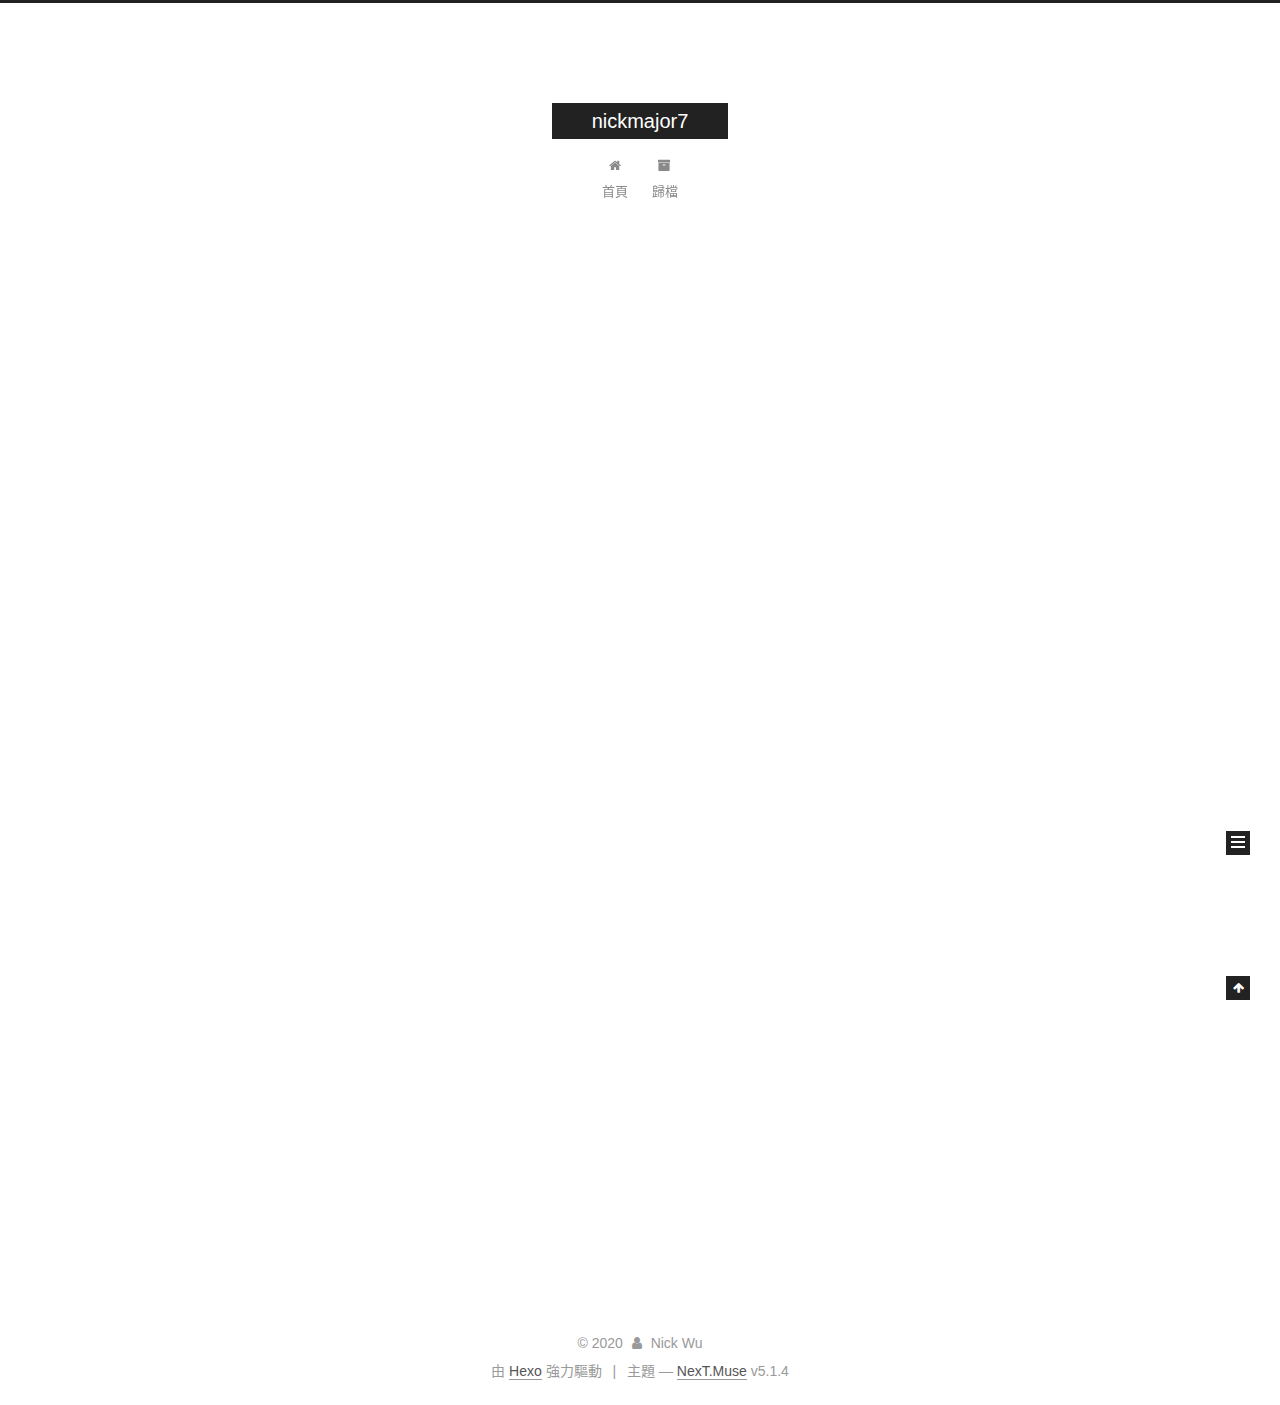
==== commit 437ea644: "Site updated: 2020-02-15 01:43:55" ====
--- a/index.html
+++ b/index.html
@@ -5,7 +5,7 @@
   
 
 
-<html class="theme-next muse use-motion" lang="en">
+<html class="theme-next muse use-motion" lang="zh-tw">
 <head>
   <meta charset="UTF-8"/>
 <meta http-equiv="X-UA-Compatible" content="IE=edge" />
@@ -80,11 +80,11 @@
 
 
 <meta property="og:type" content="website">
-<meta property="og:title" content="Hexo">
-<meta property="og:url" content="http://yoursite.com/index.html">
-<meta property="og:site_name" content="Hexo">
-<meta property="og:locale" content="en_US">
-<meta property="article:author" content="John Doe">
+<meta property="og:title" content="nickmajor7">
+<meta property="og:url" content="http://nickmajor7.github.io/index.html">
+<meta property="og:site_name" content="nickmajor7">
+<meta property="og:locale" content="zh_TW">
+<meta property="article:author" content="Nick Wu">
 <meta name="twitter:card" content="summary">
 
 
@@ -101,7 +101,7 @@
     motion: {"enable":true,"async":false,"transition":{"post_block":"fadeIn","post_header":"slideDownIn","post_body":"slideDownIn","coll_header":"slideLeftIn","sidebar":"slideUpIn"}},
     duoshuo: {
       userId: '0',
-      author: 'Author'
+      author: '博主'
     },
     algolia: {
       applicationID: '',
@@ -115,13 +115,13 @@
 
 
 
-  <link rel="canonical" href="http://yoursite.com/"/>
-
-
-
-
-
-  <title>Hexo</title>
+  <link rel="canonical" href="http://nickmajor7.github.io/"/>
+
+
+
+
+
+  <title>nickmajor7</title>
   
 
 
@@ -133,7 +133,7 @@
 
 <meta name="generator" content="Hexo 4.2.0"></head>
 
-<body itemscope itemtype="http://schema.org/WebPage" lang="en">
+<body itemscope itemtype="http://schema.org/WebPage" lang="zh-tw">
 
   
   
@@ -152,7 +152,7 @@
     <div class="custom-logo-site-title">
       <a href="/"  class="brand" rel="start">
         <span class="logo-line-before"><i></i></span>
-        <span class="site-title">Hexo</span>
+        <span class="site-title">nickmajor7</span>
         <span class="logo-line-after"><i></i></span>
       </a>
     </div>
@@ -182,7 +182,7 @@
             
               <i class="menu-item-icon fa fa-fw fa-home"></i> <br />
             
-            Home
+            首頁
           </a>
         </li>
       
@@ -192,7 +192,7 @@
             
               <i class="menu-item-icon fa fa-fw fa-archive"></i> <br />
             
-            Archives
+            歸檔
           </a>
         </li>
       
@@ -229,16 +229,16 @@
   
   
   <div class="post-block">
-    <link itemprop="mainEntityOfPage" href="http://yoursite.com/2020/02/15/hello-world/">
+    <link itemprop="mainEntityOfPage" href="http://nickmajor7.github.io/2020/02/15/hello-world/">
 
     <span hidden itemprop="author" itemscope itemtype="http://schema.org/Person">
-      <meta itemprop="name" content="John Doe">
+      <meta itemprop="name" content="Nick Wu">
       <meta itemprop="description" content="">
       <meta itemprop="image" content="/images/avatar.gif">
     </span>
 
     <span hidden itemprop="publisher" itemscope itemtype="http://schema.org/Organization">
-      <meta itemprop="name" content="Hexo">
+      <meta itemprop="name" content="nickmajor7">
     </span>
 
     
@@ -258,9 +258,9 @@
                 <i class="fa fa-calendar-o"></i>
               </span>
               
-                <span class="post-meta-item-text">Posted on</span>
+                <span class="post-meta-item-text">發表於</span>
               
-              <time title="Post created" itemprop="dateCreated datePublished" datetime="2020-02-15T01:27:29+08:00">
+              <time title="創建於" itemprop="dateCreated datePublished" datetime="2020-02-15T01:27:29+08:00">
                 2020-02-15
               </time>
             
@@ -383,7 +383,7 @@
         <div class="site-overview">
           <div class="site-author motion-element" itemprop="author" itemscope itemtype="http://schema.org/Person">
             
-              <p class="site-author-name" itemprop="name">John Doe</p>
+              <p class="site-author-name" itemprop="name">Nick Wu</p>
               <p class="site-description motion-element" itemprop="description"></p>
           </div>
 
@@ -395,7 +395,7 @@
                 <a href="/archives/%20%7C%7C%20archive">
               
                   <span class="site-state-item-count">1</span>
-                  <span class="site-state-item-name">posts</span>
+                  <span class="site-state-item-name">文章</span>
                 </a>
               </div>
             
@@ -439,13 +439,13 @@
   <span class="with-love">
     <i class="fa fa-user"></i>
   </span>
-  <span class="author" itemprop="copyrightHolder">John Doe</span>
+  <span class="author" itemprop="copyrightHolder">Nick Wu</span>
 
   
 </div>
 
 
-  <div class="powered-by">Powered by <a class="theme-link" target="_blank" href="https://hexo.io">Hexo</a></div>
+  <div class="powered-by">由 <a class="theme-link" target="_blank" href="https://hexo.io">Hexo</a> 強力驅動</div>
 
 
 
@@ -453,7 +453,7 @@
 
 
 
-  <div class="theme-info">Theme &mdash; <a class="theme-link" target="_blank" href="https://github.com/iissnan/hexo-theme-next">NexT.Muse</a> v5.1.4</div>
+  <div class="theme-info">主題 &mdash; <a class="theme-link" target="_blank" href="https://github.com/iissnan/hexo-theme-next">NexT.Muse</a> v5.1.4</div>
 
 
 
